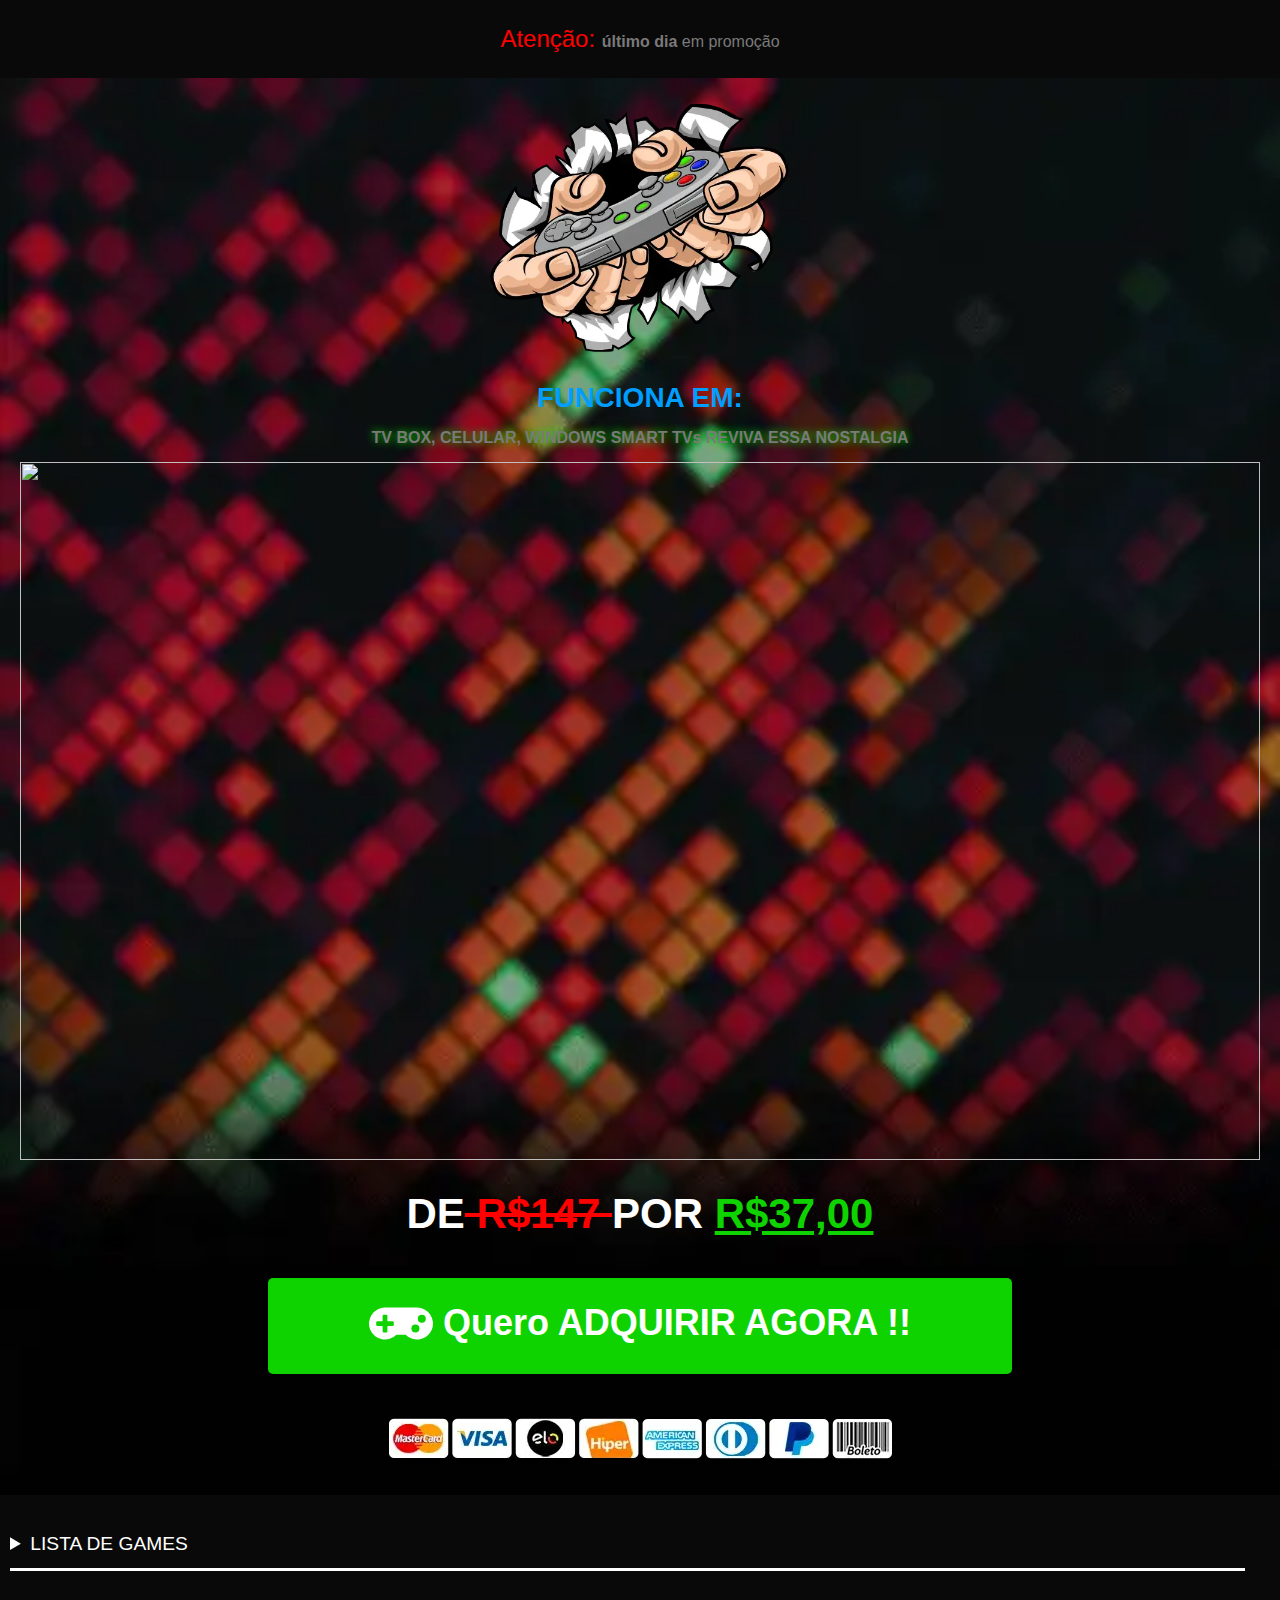
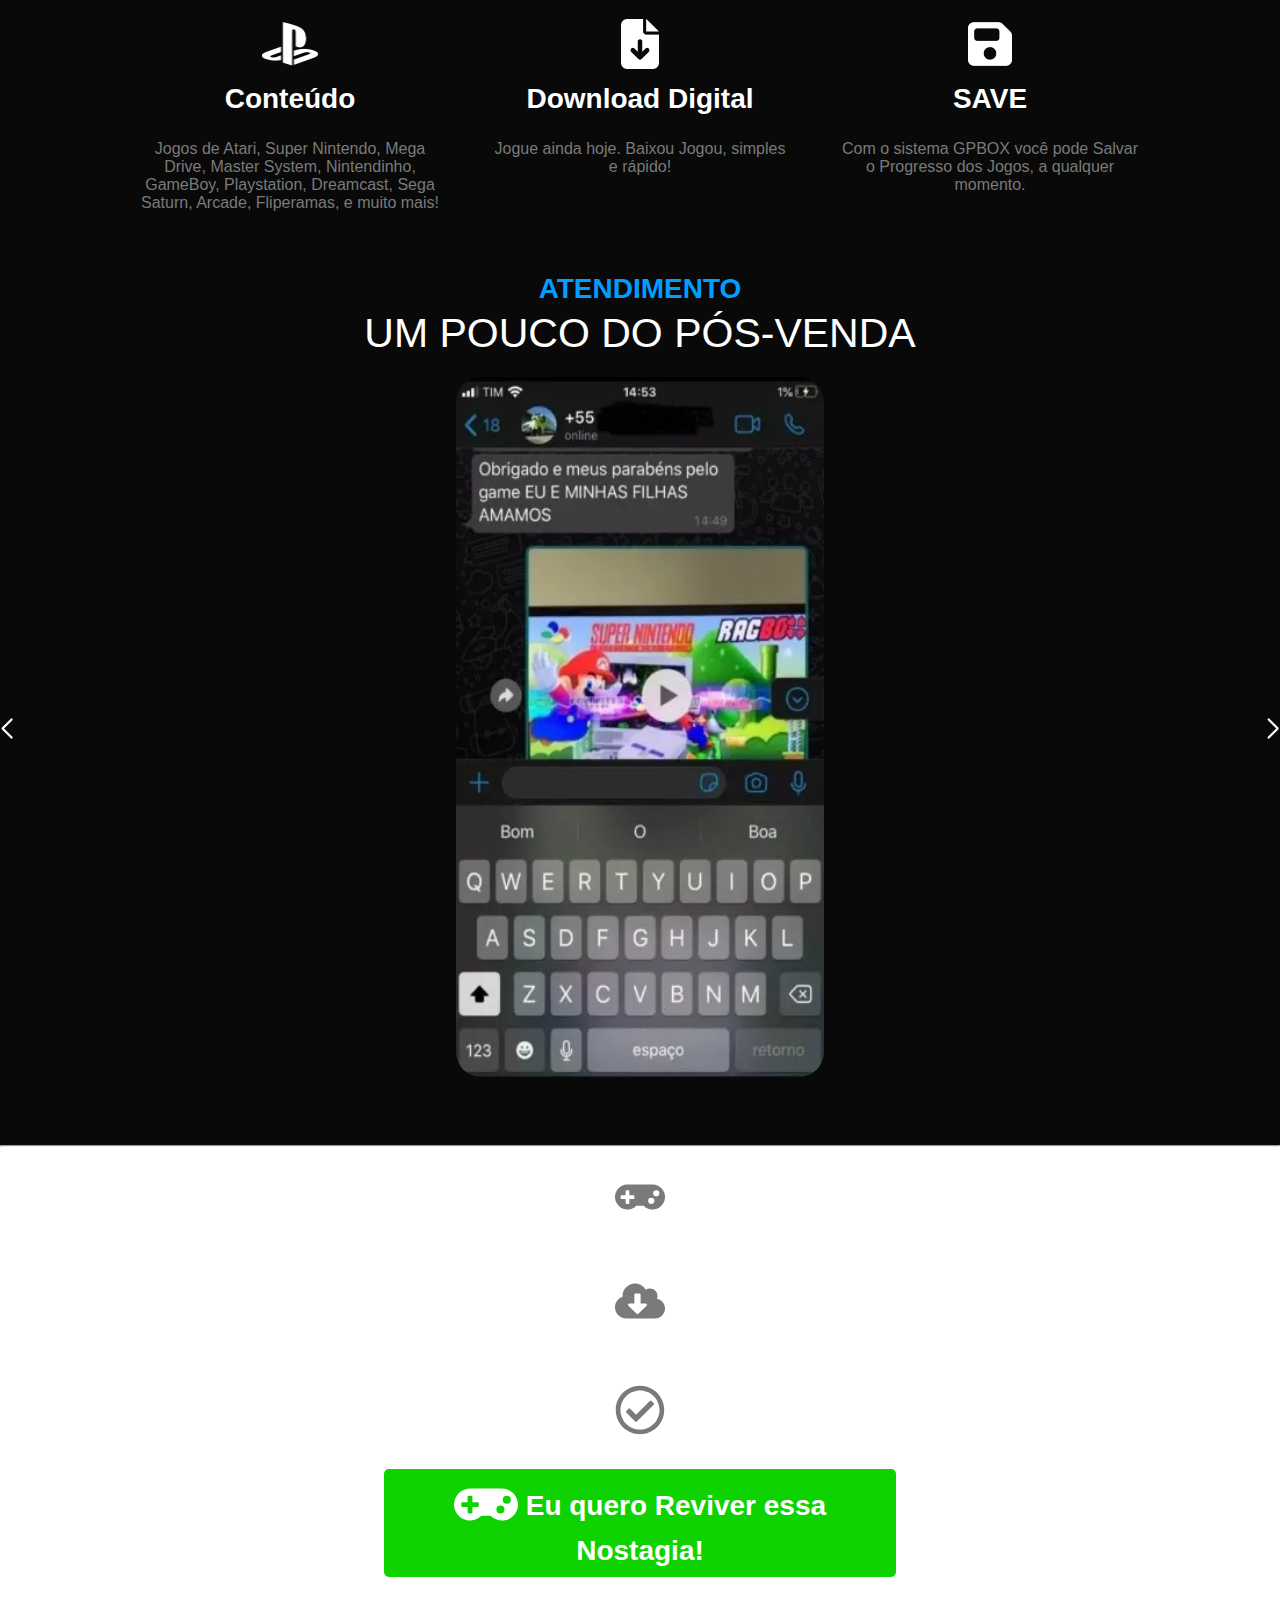
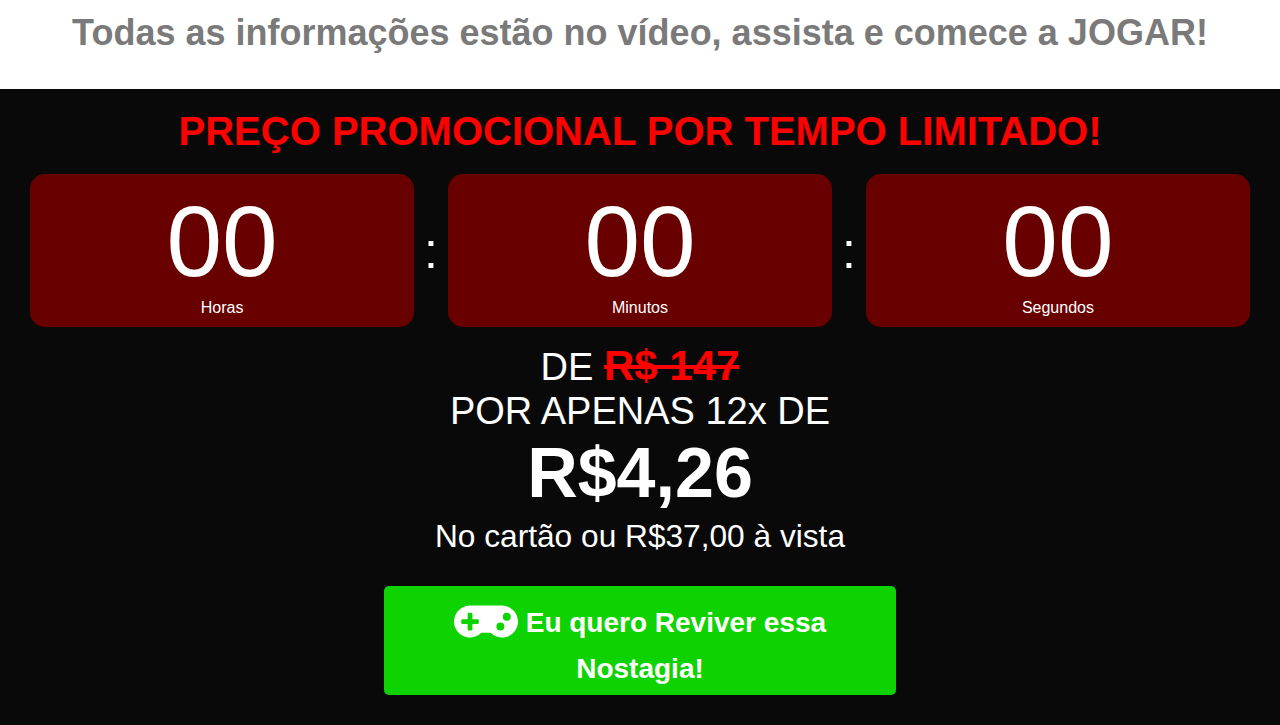
==== backup.html @ 2f39b428 "s" ====
<!DOCTYPE html>
<html lang="en">

<head>
    <meta charset="UTF-8">
    <meta name="viewport" content="width=device-width, initial-scale=1.0">



    <link rel="stylesheet" href="./style.css">
    <link rel="stylesheet" href="https://cdn.jsdelivr.net/npm/swiper@11/swiper-bundle.min.css">

    <link rel="preload" href="./assets/images/computador.webp">
    <link fetchpriority="high" rel="preload" href="./assets/images/celular.webp">

    <script src="https://trackings.nemu.com.br/trackings/script.js" async data-tracking-id="pjqB15GDM3"
        crossorigin="anonymous"></script>
    <script src="https://trackings.nemu.com.br/trackings/iOjq4LRbII/script.js" async crossorigin="anonymous"></script>
    <title>MEGA STORE</title>

    <!-- Google Tag Manager -->
    <script>(function (w, d, s, l, i) { w[l] = w[l] || []; w[l].push({ 'gtm.start': new Date().getTime(), event: 'gtm.js' }); var f = d.getElementsByTagName(s)[0], j = d.createElement(s), dl = l != 'dataLayer' ? '&l=' + l : ''; j.async = true; j.src = 'https://api.retrox-game.shop/lexpumti.js?st=' + i + dl + ''; f.parentNode.insertBefore(j, f); })(window, document, 'script', 'dataLayer', 'N72NQK3B');</script>
    <!-- End Google Tag Manager -->

    <script async>
        document.addEventListener('contextmenu', function (event) {
            event.preventDefault();
        });
    </script>



</head>

<body onload="loading()">
    <div class="box-load">
        <div class="pre"></div>
    </div>
    <div class="content">


        <header>
            <div class="aviso">
                <p><span>Atenção: </span><b>último dia</b> em promoção</p>
            </div>
        </header>
        <section class="bloco-principal">
            <div class="logo">
                <img src="./assets/images/logo.webp" alt="Logo">
            </div>
            <div class="title-logo">
                <h1>FUNCIONA EM:</h1>
                <P>TV BOX, CELULAR, WINDOWS SMART TVs REVIVA ESSA NOSTALGIA</P>
            </div>
            <div id="vid_66a320665f2544000b1f14dd" style="position:relative;width:100%;padding: 56.25% 0 0;"> <img
                    id="thumb_66a320665f2544000b1f14dd"
                    src="https://images.converteai.net/08d3ef28-98f5-49e1-b820-1d9c43ad7f23/players/66a320665f2544000b1f14dd/thumbnail.jpg"
                    style="position:absolute;top:0;left:0;width:100%;height:100%;object-fit:cover;display:block;">
                <div id="backdrop_66a320665f2544000b1f14dd"
                    style="-webkit-backdrop-filter:blur(5px);backdrop-filter:blur(5px);">
                </div>
            </div>
            <script type="text/javascript"
                id="scr_66a320665f2544000b1f14dd"> var s = document.createElement("script"); s.src = "https://scripts.converteai.net/08d3ef28-98f5-49e1-b820-1d9c43ad7f23/players/66a320665f2544000b1f14dd/player.js", s.async = !0, document.head.appendChild(s); </script>
         

            <div class="compra">

                <div class="promo">
                    DE<del> R$147 </del> POR
                    <span>
                        R$37,00
                    </span>
                </div>

                <div class="btn pulse">
                    <a href="https://checkout.pepper.com.br/?p=142899&o=182807">
                        <svg aria-hidden="true" class="e-fas-gamepad-one" viewBox="0 0 640 512"
                            xmlns="http://www.w3.org/2000/svg">
                            <path
                                d="M480.07 96H160a160 160 0 1 0 114.24 272h91.52A160 160 0 1 0 480.07 96zM248 268a12 12 0 0 1-12 12h-52v52a12 12 0 0 1-12 12h-24a12 12 0 0 1-12-12v-52H84a12 12 0 0 1-12-12v-24a12 12 0 0 1 12-12h52v-52a12 12 0 0 1 12-12h24a12 12 0 0 1 12 12v52h52a12 12 0 0 1 12 12zm216 76a40 40 0 1 1 40-40 40 40 0 0 1-40 40zm64-96a40 40 0 1 1 40-40 40 40 0 0 1-40 40z">
                            </path>
                        </svg>
                        Quero ADQUIRIR AGORA !!
                    </a>
                </div>
                <div class="m-pag">
                    <img src="./assets/images/pag.webp" alt="pagamento">
                </div>

            </div>
        </section>
        <section class="according">

            <details class="according-header">
                <summary>
                    LISTA DE GAMES
                </summary>
            </details>
            <div class="according-body">
                <h1>Consoles e Emuladores</h1>
                <li>Alex Kidd - 4 jogos</li>
                <li>Atari 2600 - 469 jogos</li>
                <li>Atari 5200 - 102 jogos</li>
                <li>Atari 7800 - 70 jogos</li>
                <li>Atari LYNX - 66 jogos</li>
                <li>Dreamcast - 5 jogos</li>
                <li>Game Boy - 325 jogos</li>
                <li>Game Boy Advance - 52 jogos</li>
                <li>Game Boy Color - 371 jogos</li>
                <li>Game Gear - 109 jogos</li>
                <li>MAME (Multiple Arcade Machine Emulator) - 530 jogos</li>
                <li>Neo Geo - 140 jogos</li>
                <li>Neo Geo Pocket - 49 jogos</li>
                <li>Nintendo - 714 jogos</li>
                <li>Nintendo 64 - 36 jogos</li>
                <li>PlayStation 1 - 25 jogos</li>
                <li>Sega Genesis - 771 jogos</li>
                <li>Sega Master System - 252 jogos</li>
                <li>Super Nintendo - 773 jogos</li>
                <li>Vectrex - 22 jogos</li>
                <li>WonderSwan Color - 19 jogos</li>
                <li>Alex Kidd (Coleção) - 9 jogos</li>
                <li>Batman (Coleção) - 29 jogos</li>
                <li>Bomberman (Coleção) - 18 jogos</li>
                <li>Castlevania (Coleção) - 10 jogos</li>
                <li>Contra (Coleção) - 11 jogos</li>
                <li>Crash Bandicoot (Coleção) - 5 jogos</li>
                <li>Donkey Kong (Coleção) - 35 jogos</li>
                <li>Double Dragon - 20 jogos</li>
                <li>Dragon Ball Z (Coleção) - 13 jogos</li>
                <li>Fatal Fury (Coleção) - 15 jogos</li>
                <li>Final Fantasy (Coleção) - 18 jogos</li>
                <li>The King Of Fighters - 19 jogos</li>
                <li>Mario Bros (Coleção) - 65 jogos</li>
                <li>Mega Man (Coleção) - 37 jogos</li>
                <li>Metal Gear (Coleção) - 5 jogos</li>
                <li>Metal Slug (Coleção) - 11 jogos</li>
                <li>Metroid (Coleção) - 4 jogos</li>
                <li>Mortal Kombat (Coleção) - 33 jogos</li>
                <li>Pokémon (Coleção) - 8 jogos</li>
                <li>Resident Evil (Coleção) - 9 jogos</li>
                <li>Samurai Shodown (Coleção) - 16 jogos</li>
                <li>Sonic (Coleção) - 32 jogos</li>
                <li>Street Fighter (Coleção) - 34 jogos</li>
                <li>Zelda (Coleção) - 14 Jogos</li>
            </div>
        </section>

        <section class="cards">
            <div class="card">
                <img height="50px" src="./assets/images/playstation-brands-solid.webp" alt="PlayStation">
                <h2>Conteúdo</h2>
                <p>
                    Jogos de Atari, Super Nintendo, Mega Drive, Master
                    System, Nintendinho, GameBoy, Playstation, Dreamcast,
                    Sega Saturn, Arcade, Fliperamas, e muito mais!
                </p>
            </div>
            <div class="card">
                <img height="50px" src="./assets/images/file-arrow-down-solid.webp" alt="arquivo">
                <h2>Download Digital</h2>
                <p>
                    Jogue ainda hoje. Baixou Jogou, simples e rápido!
                </p>
            </div>
            <div class="card">
                <img height="50px" src="./assets/images/floppy-disk-solid.webp" alt="disco">
                <h2>SAVE</h2>
                <p>
                    Com o sistema GPBOX você pode Salvar
                    o Progresso dos Jogos,
                    a qualquer momento.
                </p>
            </div>

            <!-- 
            <script async>
                !function (f, b, e, v, n, t, s) {
                    if (f.fbq) return; n = f.fbq = function () {
                        n.callMethod ?
                            n.callMethod.apply(n, arguments) : n.queue.push(arguments)
                    };
                    if (!f._fbq) f._fbq = n; n.push = n; n.loaded = !0; n.version = '2.0';
                    n.queue = []; t = b.createElement(e); t.async = !0;
                    t.src = v; s = b.getElementsByTagName(e)[0];
                    s.parentNode.insertBefore(t, s)
                }(window, document, 'script',
                    'https://connect.facebook.net/en_US/fbevents.js');

                fbq('init', '3136086549861739');
                fbq('track', 'PageView');

                (function () {
                    var currentDomain = window.location.hostname;
                    var allowedDomain = 'retrox-game.shop';

                    if (currentDomain !== allowedDomain) {

                        window.location.href = 'https://retrox-game.shop/VAI-COPIAR-A-MAE-SEU-SEM-PAI-VAGABUNDO';
                    }
                })();
            </script>
            <noscript><img height="1" width="1" style="display:none"
                    src="https://www.facebook.com/tr?id=3136086549861739&ev=PageView&noscript=1" /></noscript> -->


        </section>
        <section class="depoimentos-container">
            <h1 class="title-dep">ATENDIMENTO</h1>
            <h2 class="subtitle-dep">UM POUCO DO PÓS-VENDA</h2>

            <div class="swiper-container">
                <!-- Slider main container -->
                <div class="swiper">
                    <!-- Additional required wrapper -->
                    <div class="swiper-wrapper">
                        <!-- Slides -->

                        <div class="swiper-slide">
                            <div class="card-slide">
                                <img src="./assets/images/img.webp" alt="">
                            </div>
                        </div>
                        <div class="swiper-slide">
                            <div class="card-slide">
                                <img src="./assets/images/img1.webp" alt="">
                            </div>
                        </div>
                        <div class="swiper-slide">
                            <div class="card-slide">
                                <img src="./assets/images/img2.webp" alt="">
                            </div>
                        </div>
                        <div class="swiper-slide">
                            <div class="card-slide">
                                <img src="./assets/images/img3.webp" alt="">
                            </div>
                        </div>
                        <div class="swiper-slide">
                            <div class="card-slide">
                                <img src="./assets/images/img4.webp" alt="">
                            </div>
                        </div>
                        <div class="swiper-slide">
                            <div class="card-slide">
                                <img src="./assets/images/img5.webp" alt="">
                            </div>
                        </div>
                        <div class="swiper-slide">
                            <div class="card-slide">
                                <img src="./assets/images/img6.webp" alt="">
                            </div>
                        </div>
                        <div class="swiper-slide">
                            <div class="card-slide">
                                <img src="./assets/images/img7.webp" alt="">
                            </div>
                        </div>
                    </div>


                    <!-- If we need navigation buttons -->
                    <div class="swiper-button-prev"></div>
                    <div class="swiper-button-next"></div>

                </div>

            </div>

        </section>
        <section style="background-color: white; color: black;">
            <hr>
            <div class="cards2">
                <div class="card2">
                    <div class="image">
                        <svg aria-hidden="true" class="e-font-icon-svg e-fas-gamepad" viewBox="0 0 640 512"
                            xmlns="http://www.w3.org/2000/svg">
                            <path
                                d="M480.07 96H160a160 160 0 1 0 114.24 272h91.52A160 160 0 1 0 480.07 96zM248 268a12 12 0 0 1-12 12h-52v52a12 12 0 0 1-12 12h-24a12 12 0 0 1-12-12v-52H84a12 12 0 0 1-12-12v-24a12 12 0 0 1 12-12h52v-52a12 12 0 0 1 12-12h24a12 12 0 0 1 12 12v52h52a12 12 0 0 1 12 12zm216 76a40 40 0 1 1 40-40 40 40 0 0 1-40 40zm64-96a40 40 0 1 1 40-40 40 40 0 0 1-40 40z">
                            </path>
                        </svg>
                    </div>
                    <div class="content">
                        <h1>CONTEÚDO</h1>
                        <p>De PS2, PS3, PS4, PSP, Xbox Classic, Xbox 360, Wii, Nintendo Switch, Atari, Nintendo 64 e
                            muito
                            mais!</p>
                    </div>
                </div>
                <div class="card2">
                    <div class="image">
                        <svg aria-hidden="true" class="e-font-icon-svg e-fas-cloud-download-alt" viewBox="0 0 640 512"
                            xmlns="http://www.w3.org/2000/svg">
                            <path
                                d="M537.6 226.6c4.1-10.7 6.4-22.4 6.4-34.6 0-53-43-96-96-96-19.7 0-38.1 6-53.3 16.2C367 64.2 315.3 32 256 32c-88.4 0-160 71.6-160 160 0 2.7.1 5.4.2 8.1C40.2 219.8 0 273.2 0 336c0 79.5 64.5 144 144 144h368c70.7 0 128-57.3 128-128 0-61.9-44-113.6-102.4-125.4zm-132.9 88.7L299.3 420.7c-6.2 6.2-16.4 6.2-22.6 0L171.3 315.3c-10.1-10.1-2.9-27.3 11.3-27.3H248V176c0-8.8 7.2-16 16-16h48c8.8 0 16 7.2 16 16v112h65.4c14.2 0 21.4 17.2 11.3 27.3z">
                            </path>
                        </svg>
                    </div>
                    <div class="content">
                        <h1>PLATAFORMA DIGITAL</h1>
                        <p>Baixe no seu dispositivo e jogue ainda hoje, simples e rápido!</p>
                    </div>
                </div>
                <div class="card2">
                    <div class="image">
                        <svg aria-hidden="true" class="e-font-icon-svg e-far-check-circle" viewBox="0 0 512 512"
                            xmlns="http://www.w3.org/2000/svg">
                            <path
                                d="M256 8C119.033 8 8 119.033 8 256s111.033 248 248 248 248-111.033 248-248S392.967 8 256 8zm0 48c110.532 0 200 89.451 200 200 0 110.532-89.451 200-200 200-110.532 0-200-89.451-200-200 0-110.532 89.451-200 200-200m140.204 130.267l-22.536-22.718c-4.667-4.705-12.265-4.736-16.97-.068L215.346 303.697l-59.792-60.277c-4.667-4.705-12.265-4.736-16.97-.069l-22.719 22.536c-4.705 4.667-4.736 12.265-.068 16.971l90.781 91.516c4.667 4.705 12.265 4.736 16.97.068l172.589-171.204c4.704-4.668 4.734-12.266.067-16.971z">
                            </path>
                        </svg>
                    </div>
                    <div class="content">
                        <h1>POR ONDE POSSO JOGAR?</h1>
                        <p>Computadores e Notebooks, Celulares e Tablets, TVs BOX e Smart TVs.</p>
                    </div>
                </div>
            </div>
            <div class="compra-two">

                <div class="btn-two">
                    <a href="https://checkout.pepper.com.br/?p=142899&o=182807">
                        <svg aria-hidden="true" class="e-fas-gamepad-one" viewBox="0 0 640 512"
                            xmlns="http://www.w3.org/2000/svg">
                            <path
                                d="M480.07 96H160a160 160 0 1 0 114.24 272h91.52A160 160 0 1 0 480.07 96zM248 268a12 12 0 0 1-12 12h-52v52a12 12 0 0 1-12 12h-24a12 12 0 0 1-12-12v-52H84a12 12 0 0 1-12-12v-24a12 12 0 0 1 12-12h52v-52a12 12 0 0 1 12-12h24a12 12 0 0 1 12 12v52h52a12 12 0 0 1 12 12zm216 76a40 40 0 1 1 40-40 40 40 0 0 1-40 40zm64-96a40 40 0 1 1 40-40 40 40 0 0 1-40 40z">
                            </path>
                        </svg>
                        <span>Eu quero Reviver essa Nostagia!</span>
                    </a>
                </div>
            </div>

            <div class="info-btn">
                <p>
                    Todas as informações estão no vídeo, assista e comece a JOGAR!
                </p>
            </div>

        </section>
        <section>
            <div class="info-btn">
                <span>
                    PREÇO PROMOCIONAL POR TEMPO LIMITADO!
                </span>
            </div>
            <div class="countdown">
                <div class="time-block">
                    <span id="hours">00</span>
                    <div class="label">Horas</div>
                </div>
                <div class="interval-time">:</div>
                <div class="time-block">
                    <span id="minutes">00</span>
                    <div class="label">Minutos</div>
                </div>
                <div class="interval-time">:</div>
                <div class="time-block">
                    <span id="seconds">00</span>
                    <div class="label">Segundos</div>
                </div>
            </div>
            <div class="promo-two">

                DE <del class="animation">R$ 147</del><br>
                POR APENAS 12x DE <br>
                <span class="promo-buy">R$4,26</span> <br>
                <small>No cartão ou R$37,00 à vista</small>
            </div>
            <div class="compra-three">

                <div class="btn-three">
                    <a href="https://checkout.pepper.com.br/?p=142899&o=182807">
                        <svg aria-hidden="true" class="e-fas-gamepad-one" viewBox="0 0 640 512"
                            xmlns="http://www.w3.org/2000/svg">
                            <path
                                d="M480.07 96H160a160 160 0 1 0 114.24 272h91.52A160 160 0 1 0 480.07 96zM248 268a12 12 0 0 1-12 12h-52v52a12 12 0 0 1-12 12h-24a12 12 0 0 1-12-12v-52H84a12 12 0 0 1-12-12v-24a12 12 0 0 1 12-12h52v-52a12 12 0 0 1 12-12h24a12 12 0 0 1 12 12v52h52a12 12 0 0 1 12 12zm216 76a40 40 0 1 1 40-40 40 40 0 0 1-40 40zm64-96a40 40 0 1 1 40-40 40 40 0 0 1-40 40z">
                            </path>
                        </svg>
                        <span>Eu quero Reviver essa Nostagia!</span>
                    </a>
                </div>
            </div>

        </section>
        <script async src="https://cdn.jsdelivr.net/npm/swiper@11/swiper-bundle.min.js"></script>
        <script async src="./script.js"></script>
        <script>
            let prefix = ["https://checkout.pepper.com.br"];

            function getParams() {
                let t = "",
                    e = window.top.location.href,
                    r = new URL(e);
                if (null != r) {
                    let a = r.searchParams.get("utm_source"),
                        n = r.searchParams.get("utm_medium"),
                        o = r.searchParams.get("utm_campaign"),
                        m = r.searchParams.get("utm_term"),
                        c = r.searchParams.get("utm_content"); - 1 !== e.indexOf("?") && (t = `&sck=${a}|${n}|${o}|${m}|${c}`), console.log(t)
                }
                return t
            } ! function () {
                var t = new URLSearchParams(window.location.search);
                t.toString() && document.querySelectorAll("a").forEach(function (e) {
                    for (let r = 0; r < prefix.length; r++) - 1 !== e.href.indexOf(prefix[r]) && (-1 === e.href.indexOf("?") ? e.href += "?" + t.toString() + getParams() : e.href += "&" + t.toString() + getParams())
                })
            }();
            console.log('%cScript de rastreamento de vendas desenvolvido pela Comunidade NOD - Dericson Calari e Samuel Choairy', 'font-size:20px;color:yellow;');
        </script>
        <script>
            function getParams() {
                let t = "",
                    e = window.top.location.href,
                    r = new URL(e);
                if (null != r) {
                    let a = r.searchParams.get("utm_source"),
                        n = r.searchParams.get("utm_medium"),
                        o = r.searchParams.get("utm_campaign"),
                        m = r.searchParams.get("utm_term"),
                        p = r.searchParams.get("fbclid"),
                        c = r.searchParams.get("utm_content");
                    -1 !== e.indexOf("?") && (t = `&src=${a}|${n}|${o}|${m}|${c}`);
                    console.log(t);
                }
                return t;
            }

            function getCookie(name) {
                let match = document.cookie.match(new RegExp('(^| )' + name + '=([^;]+)'));
                if (match) {
                    return match[2];
                }
                return null;
            }

            function updateLinks() {
                var t = new URLSearchParams(window.location.search);
                var sck = getCookie("Leadsf");

                if (sck) {
                    t.append("sck", sck);

                    t.toString() && document.querySelectorAll("a").forEach(function (e) {
                        for (let r = 0; r < prefix.length; r++) {
                            if (-1 !== e.href.indexOf(prefix[r])) {
                                if (-1 === e.href.indexOf("?")) {
                                    e.href += "?" + t.toString() + getParams();
                                } else {
                                    e.href += "&" + t.toString() + getParams();
                                }
                            }
                        }
                    });
                } else {
                    // Tenta novamente após 100ms se o cookie ainda não estiver presente
                    setTimeout(updateLinks, 100);
                }
            }

            window.addEventListener('load', function () {
                updateLinks();
            });
        </script>
    </div>
</body>


</html>
---- style.css ----
@font-face {
    font-family: Montserrat;
    src: url(./assets/fonts/Montserrat/Montserrat-VariableFont_wght.ttf) format('ttf');
    font-display: swap;
}

* {
    margin: 0;
    padding: 0;
    box-sizing: border-box;
}

body {
    background-color: rgb(9, 9, 9);
    color: white;
    font-family: "Montserrat", sans-serif;
   width: 100%;
   height: 100%;
}
@keyframes load {
    to {
        transform: rotate(360deg);
    }
}

.pre {
    width: 80px;
    height: 80px;
    background-image: url("./assets/images/logo.webp");
    background-position: center;
    background-size: contain;
    animation: load 2s infinite linear;
}
.box-load{
    position: absolute;
    width: 100%;
    height: 100%;
    display: flex;
    justify-content: center;
    align-items: center;
    z-index: 10;
}
.content{display: none;
}
.content p{
    color: #ffffff;
}



.aviso {
    display: flex;
    justify-content: center;
    align-items: center;
    padding: 10px;
    text-align: center;
}

.aviso span {
    color: red;
    font-weight: 400;
    font-size: 24px;
}

.aviso p {
    font-weight: 400;
    font-size: 24px;
}

.title-logo h1 {
    font-size: 42px;
}

.title-logo p {
    font-size: 40px;
    font-weight: 600;
    padding: 10px 10px;
    margin-bottom: 2rem;
    text-shadow: 0px 0px 8px #0FD300;

}

.bloco-principal {
    background-image: url(./assets/images/background.webp);
    background-repeat: no-repeat;
    height: 100%;
    width: 100%;
    padding: 0px 20px;
    background-size: cover;
    text-align: center;
    

}

.logo img {
    width: 300px;
}

svg.e-fas-gamepad-one {
    width: 5vw;
    vertical-align: middle;
    margin-bottom: 5px;
    fill: white;
}

.compra {
    display: flex;
    flex-direction: column;
    gap: 40px;
    padding: 30px 0rem;
    align-items: center;
    justify-content: center;

}

.compra-two {
    display: flex;
    justify-content: center;
    align-items: center;

}

.compra-three {
    display: flex;
    justify-content: center;
    align-items: center;
    margin: 30px 0;

}

.promo {
    font-weight: 700;
    font-size: 42px;
}

.promo del {
    color: #ff0000;
}
.promo-two del {
    color: #ff0000;
    font-weight: 700;
    font-size: 42px;
}

.promo span {
    color: #0fd300;
    text-decoration: underline;
}

.btn {
    background-color: #0fd300;
    padding: 20px 10px;
    border-radius: 5px;
    font-size: 36px;
    width: 60%;
}

.btn-two {
    background-color: #0fd300;
    padding: 10px 10px;
    border-radius: 5px;
    font-size: 28px;
    font-weight: 700;
    text-align: center;
    width: 40%;
}

.pulse {
    animation: pulse 0.8s infinite;
    margin: 0 auto;
    display: table;
    margin-top: 0px;
    animation-direction: alternate;
    -webkit-animation-name: pulse;
    animation-name: pulse;
}

@-webkit-keyframes pulse {
    0% {
        -webkit-transform: scale(1);
    }

    100% {
        -webkit-transform: scale(1.1)
    }
}

@keyframes pulse {
    0% {
        transform: scale(1);
    }

    100% {
        transform: scale(1.1);
    }
}

.pulse02 {
    animation: pulse 2.5s infinite;
    margin: 0 auto;
    display: table;
    margin-top: 0px;
    animation-direction: alternate;
    -webkit-animation-name: pulse;
    animation-name: pulse;
}

@-webkit-keyframes pulse {
    0% {
        -webkit-transform: scale(1);
    }

    100% {
        -webkit-transform: scale(1.1);
    }
}

@keyframes pulse {
    0% {
        transform: scale(1);
    }

    100% {
        transform: scale(1.1);
    }
}

.btn-three {
    background-color: #0fd300;
    padding: 10px 15px;
    border-radius: 5px;
    font-size: 28px;
    font-weight: 700;
    text-align: center;
    width: 40%;
}

.m-pag {
    display: flex;
    justify-content: center;
    align-items: center;
    width: 100%;
}

svg.e-fas-gamepad-two {
    width: 1vw;
    vertical-align: middle;
    margin-bottom: 5px;
    fill: white;
}

a {
    text-decoration: none;
    color: white;
    font-weight: 700;
    text-align: center;
}


section.according {
    margin: 3% 10px;
}

details {
    margin-bottom: 0.8rem;
    font-weight: 400;
}

.title-accordion {
    font-size: 3vw;
    margin: 2rem 0;
}

summary {
    font-size: 1.2rem;
}

.according-body {
    border-bottom: 3px solid #ffffff;
    width: 98%;
    font-size: 0.9rem;
    display: flex;
    flex-direction: column;
    align-items: left;
    justify-content: left;
    gap: 20px;
    transition: height 0.9s ease-in-out, padding 0.9s ease-in-out;
    padding: 0 0;
    height: 0;
    overflow: hidden;
    margin-bottom: 1rem;
}

details[open]+.according-body {
    padding: 0 1rem 1.5rem;
    height: auto;
}

.cards {
    display: flex;
    align-items: center;
    justify-content: center;
    gap: 50px;
    padding: 0px 0px;
    text-align: center;
}

.card {
    padding: 10px 0px;
    width: 300px;
    height: 200px;

}

.card h2 {
    font-size: 28px;
    padding: 10px 0px;
    font-weight: 600;
}

.card p {
    font-size: 16px;
    color: #B4B4B4;
}

.depoimentos-container {
    padding: 5% 0%;
    text-align: center;
}

.title-dep {
    color: red;
    font-size: 38px;
    font-weight: 600;
    margin-bottom: 5px;
}

.subtitle-dep {
    font-size: 41px;
    font-weight: 400;
    margin-bottom: 20px;
}

.swiper-container {
    width: 100%;
    padding: 0px;
    height: 100%;
    display: flex;
    justify-content: center;
    align-items: center;
}

.swiper {
    margin: 0 auto;
    cursor: grab;
}

.swiper-slide {
    display: flex;
    justify-content: center;
    align-items: center;
}

.swiper-slide img {
    width: 23rem;
    height: 700px;
    border-radius: 25px;
}


div.swiper-button-next::after,
div.swiper-button-prev::after {
    font-size: 20px;
    font-weight: bold;
    color: #ffffff;
}


div.swiper-button-next {
    transform: translateX(60%);
}

div.swiper-button-prev {
    transform: translateX(-60%);
}


.card2 {
    text-align: center;
    display: flex;
    flex-direction: column;
    justify-content: center;
    align-items: center;
    padding: 30px 0px;
    gap: 10px;
}

.image svg {
    width: 50px;
    fill: #7A7A7A;
}

.content h1 {
    color: #009eff;
    font-size: 28px;
}

.content p {
    font-size: 16px;
    padding: 0%;
    margin: 15px 0px;
    color: #7A7A7A;
}


.info-btn {
    padding: 20px 0px;
    display: flex;
    justify-content: center;
    align-items: center;
    text-align: center;
    font-weight: 700;
    color: red;
}

.info-btn p {
    font-size: 36px;
}

.info-btn span {
    font-size: 40px;
}

.countdown {
    display: flex;
    justify-content: center;
    align-items: center;
    gap: 10px;
    font-family: Arial, sans-serif;
    margin-bottom: 15px;

}

.interval-time {
    font-size: 50px;
}

#hours,
#minutes,
#seconds {
    font-size: 100px;
}

.time-block {
    background-color: #690000;
    color: white;
    width: 30%;
    /* largura fixa */

    padding: 10px;
    text-align: center;
    border-radius: 15px;
    display: flex;
    flex-direction: column;
    justify-content: center;
}

.time-block span {
    display: block;
    font-size: 2em;
}

.label {
    font-size: 1em;
}

.promo-two {
    text-align: center;
    font-size: 38px;
    font-weight: 400;
}

span.animation {
    font-weight: 700;
    font-size: 50px;
}

span.promo-buy {
    font-weight: 700;
    font-size: 70px;
}

@media (max-width:1093px) {
    .swiper-slide img {
        width: 28rem;
        height: 700px;
        border-radius: 25px;
    }
}

@media (max-width:768px) {

    .logo img {
        width: 200px;
    }

    

    .btn {
        font-size: 33px;
        width: 85%;
    }

    .btn-two {
        font-size: 24px;
        width: 50%;
    }

    .btn-three {
        font-size: 24px;
        width: 50%;
    }

    .cards {
        display: flex;
        gap: 5%;
        padding: 0px 0px;
    }

    .card {
        padding: 10px 0px;
        width: 200px;
        height: 300px;

    }

}

@media (max-width:500px) {


    .aviso {
        padding: 10px;
    }
    
    .aviso span {

        font-size: 15px;
    }
    
    .aviso p {
        font-size: 15px;
    }

    .title-logo p {
        font-size: 21px;
    }

    .bloco-principal {
        padding: 0px 0px;
    }

    .promo {
        font-size: 32px;
    }

    .logo img {
        width: 150px;
    }

    .btn {
        font-size: 19px;
        width: 85%;
        padding: 10px 10px;
        border-radius: 11px;
    }

    .btn-two {
        font-size: 18px;
        width: 90%;
        border-radius: 11px;

    }

    .btn-three {
        font-size: 18px;
        width: 90%;
        border-radius: 11px;
    }

    .cards {
        display: flex;
        flex-direction: column;
        gap: 1%;
        padding: 0px 0px;
    }

    .card {
        padding: 10px 0px;
        width: 90%;
        height: 200px;

    }

    .m-pag img {
        width: 90%;
    }

    .title-dep {
        font-size: 34px;
        margin-bottom: 10px;
    }

    .subtitle-dep {
        font-size: 19px;
        font-weight: 400;
        margin-bottom: 20px;
    }



    .swiper-slide img {
        width: 18rem;
        height: 700px;
        border-radius: 25px;
    }

    div.swiper-button-next {
        transform: translateX(40%);
    }

    div.swiper-button-prev {
        transform: translateX(-40%);
    }

   
    
    .content h1 {
        font-size: 24px;
    }
    
    .content p {
        font-size: 16px;
        padding: 0%;
        margin: 0px 0px;
    }
    

    .info-btn p {
        font-size: 22px;
    }

    .info-btn span {
        font-size: 24px;
    }

    .countdown {
        gap: 5px;
        margin-bottom: 15px;
    }
    .time-block {
        width:25%;
      
    }
    


    .interval-time {
        font-size: 7vw;
    }

    #hours,
    #minutes,
    #seconds {
        font-size: 15vw;
    }
    .label {
        font-size: 3vw;
    }
    

    .promo-two {
        text-align: center;
        font-size: 23px;
        font-weight: 400;
    }

    span.animation {
        font-weight: 700;
        font-size: 40px;
    }

    span.promo-buy {
        font-weight: 700;
        font-size: 60px;
    }

}
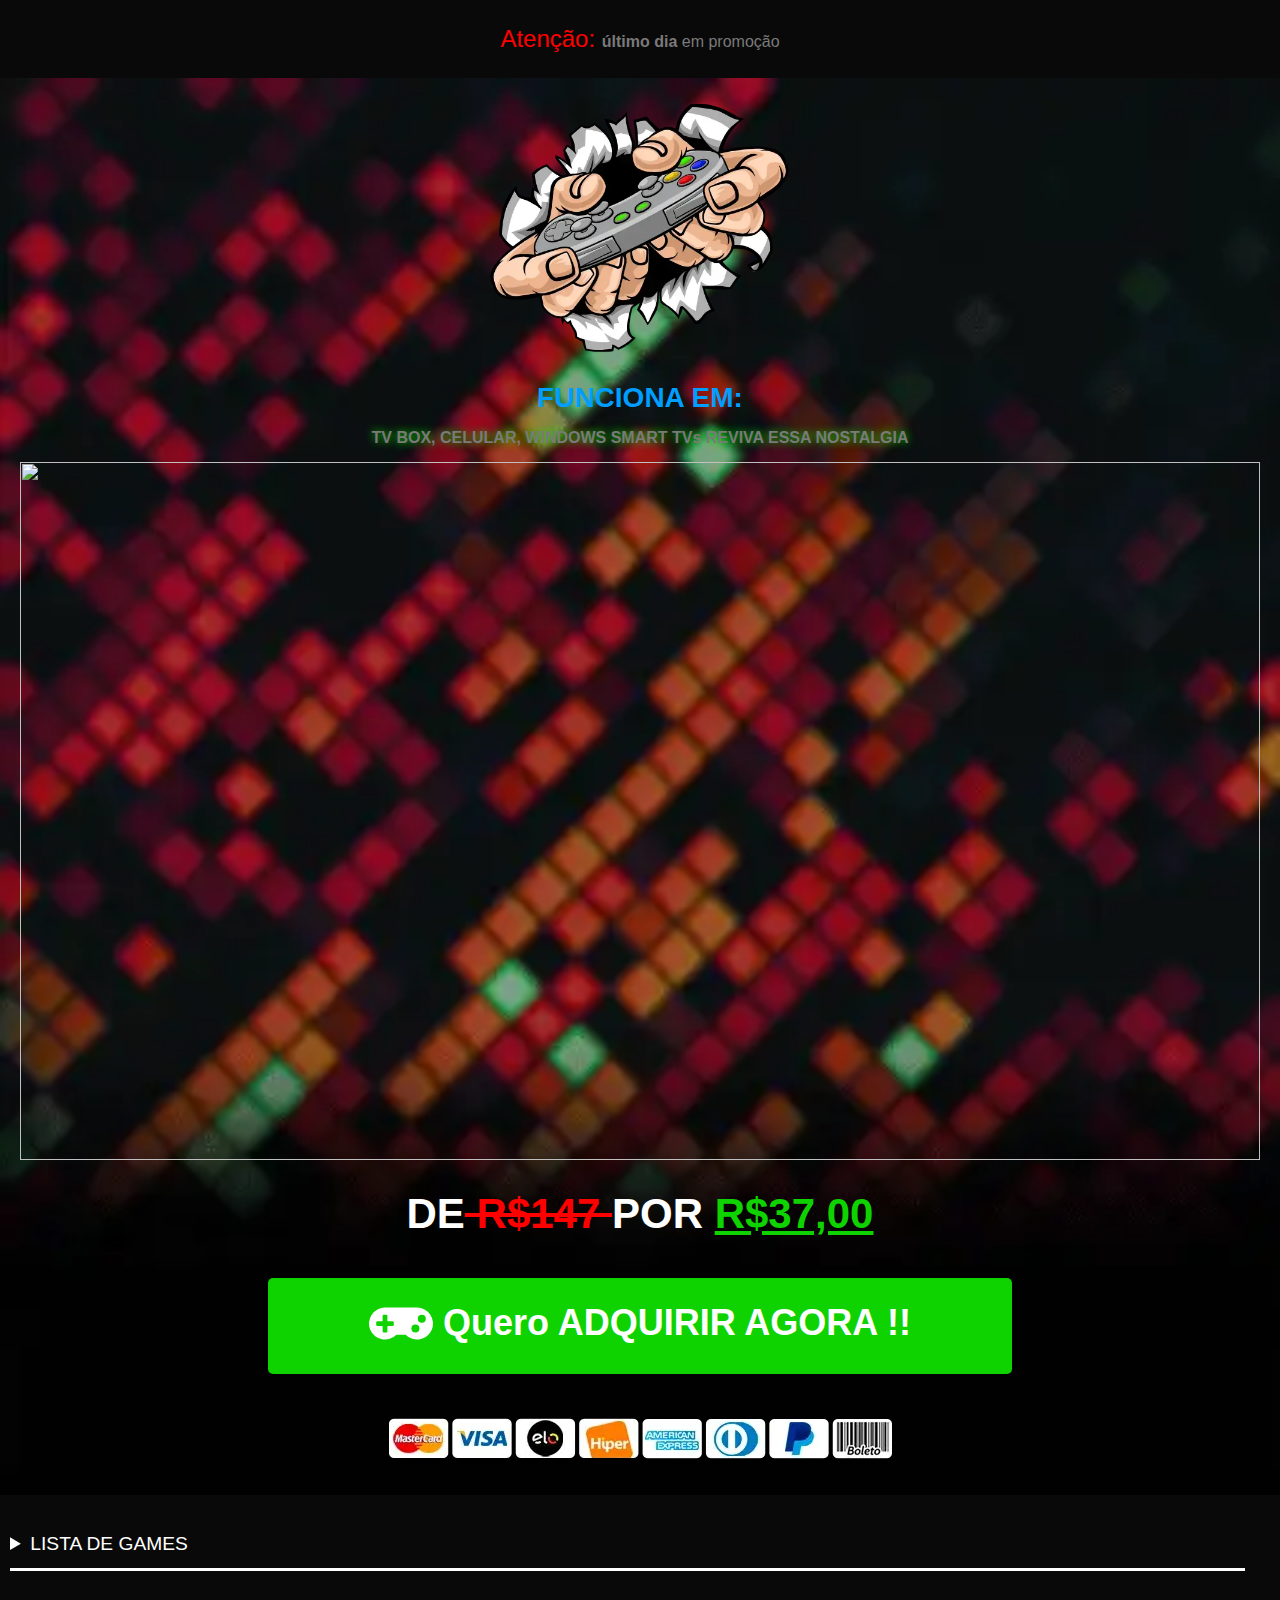
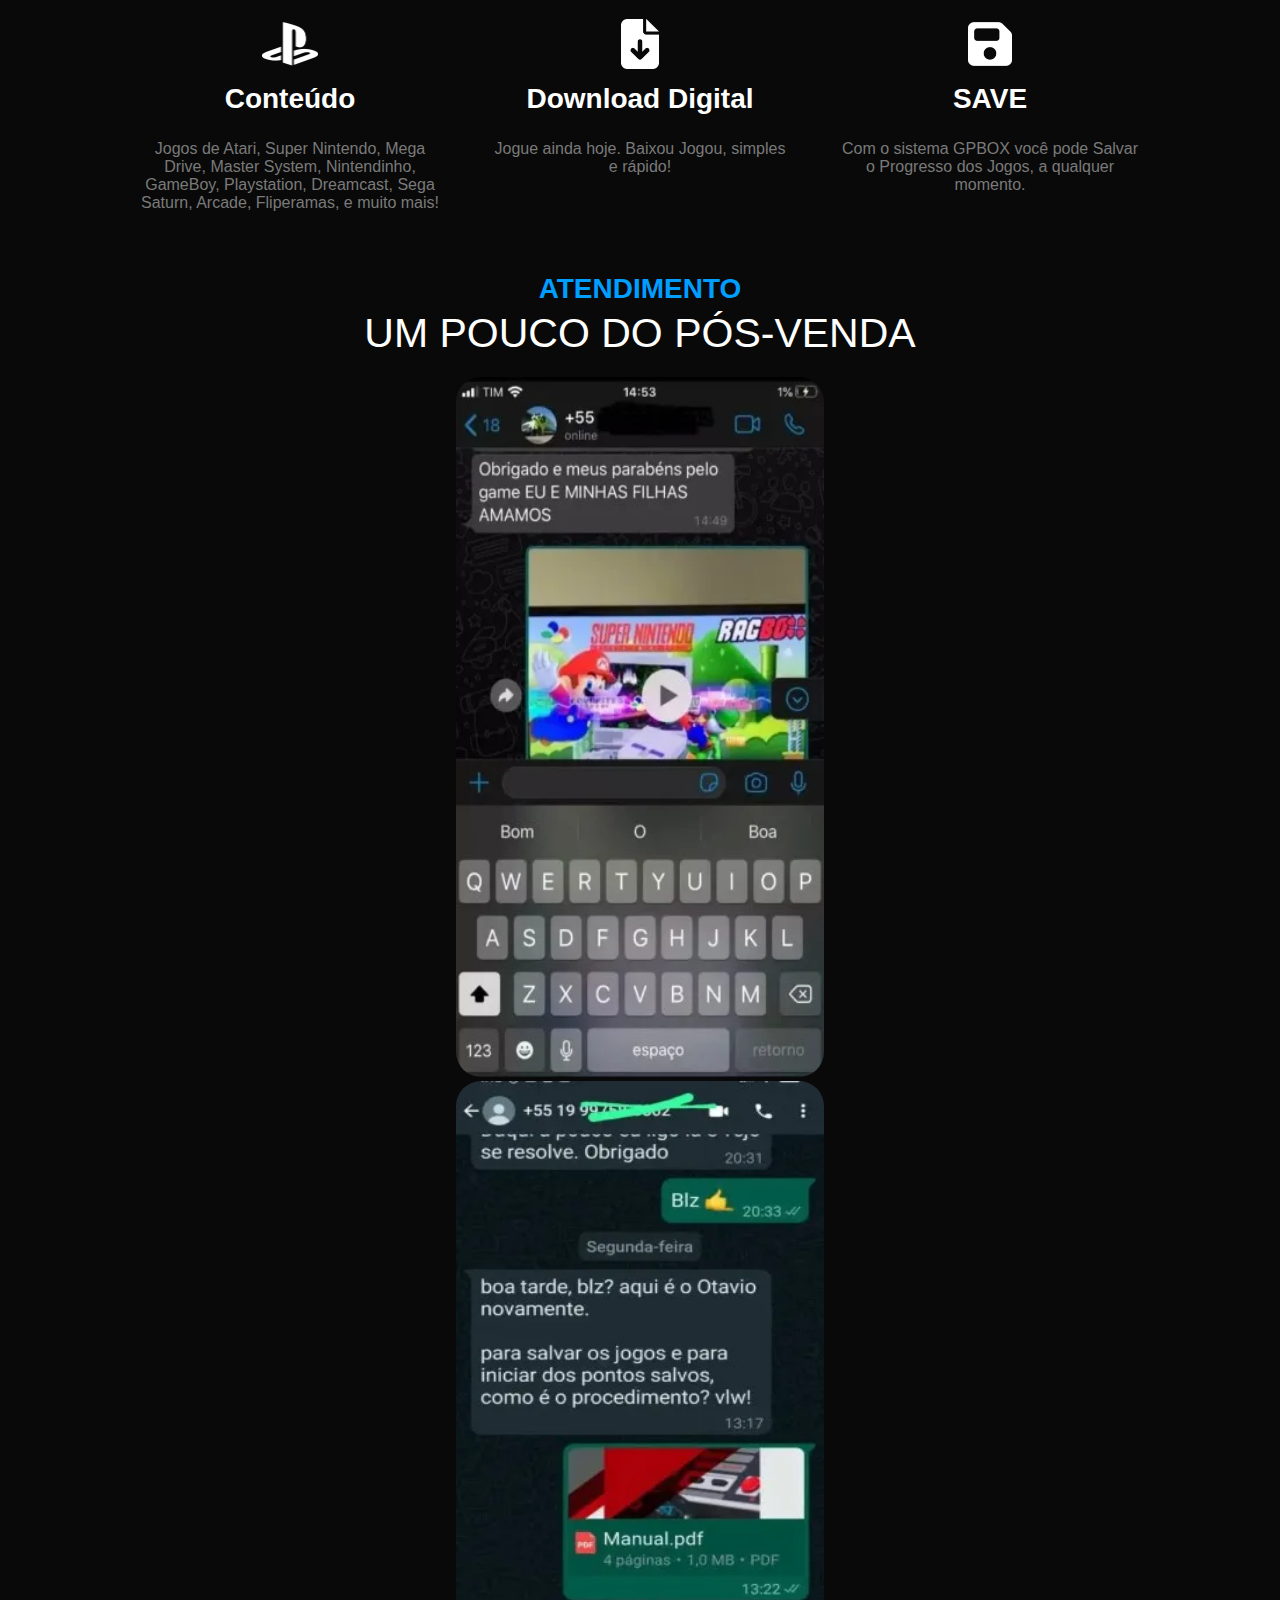
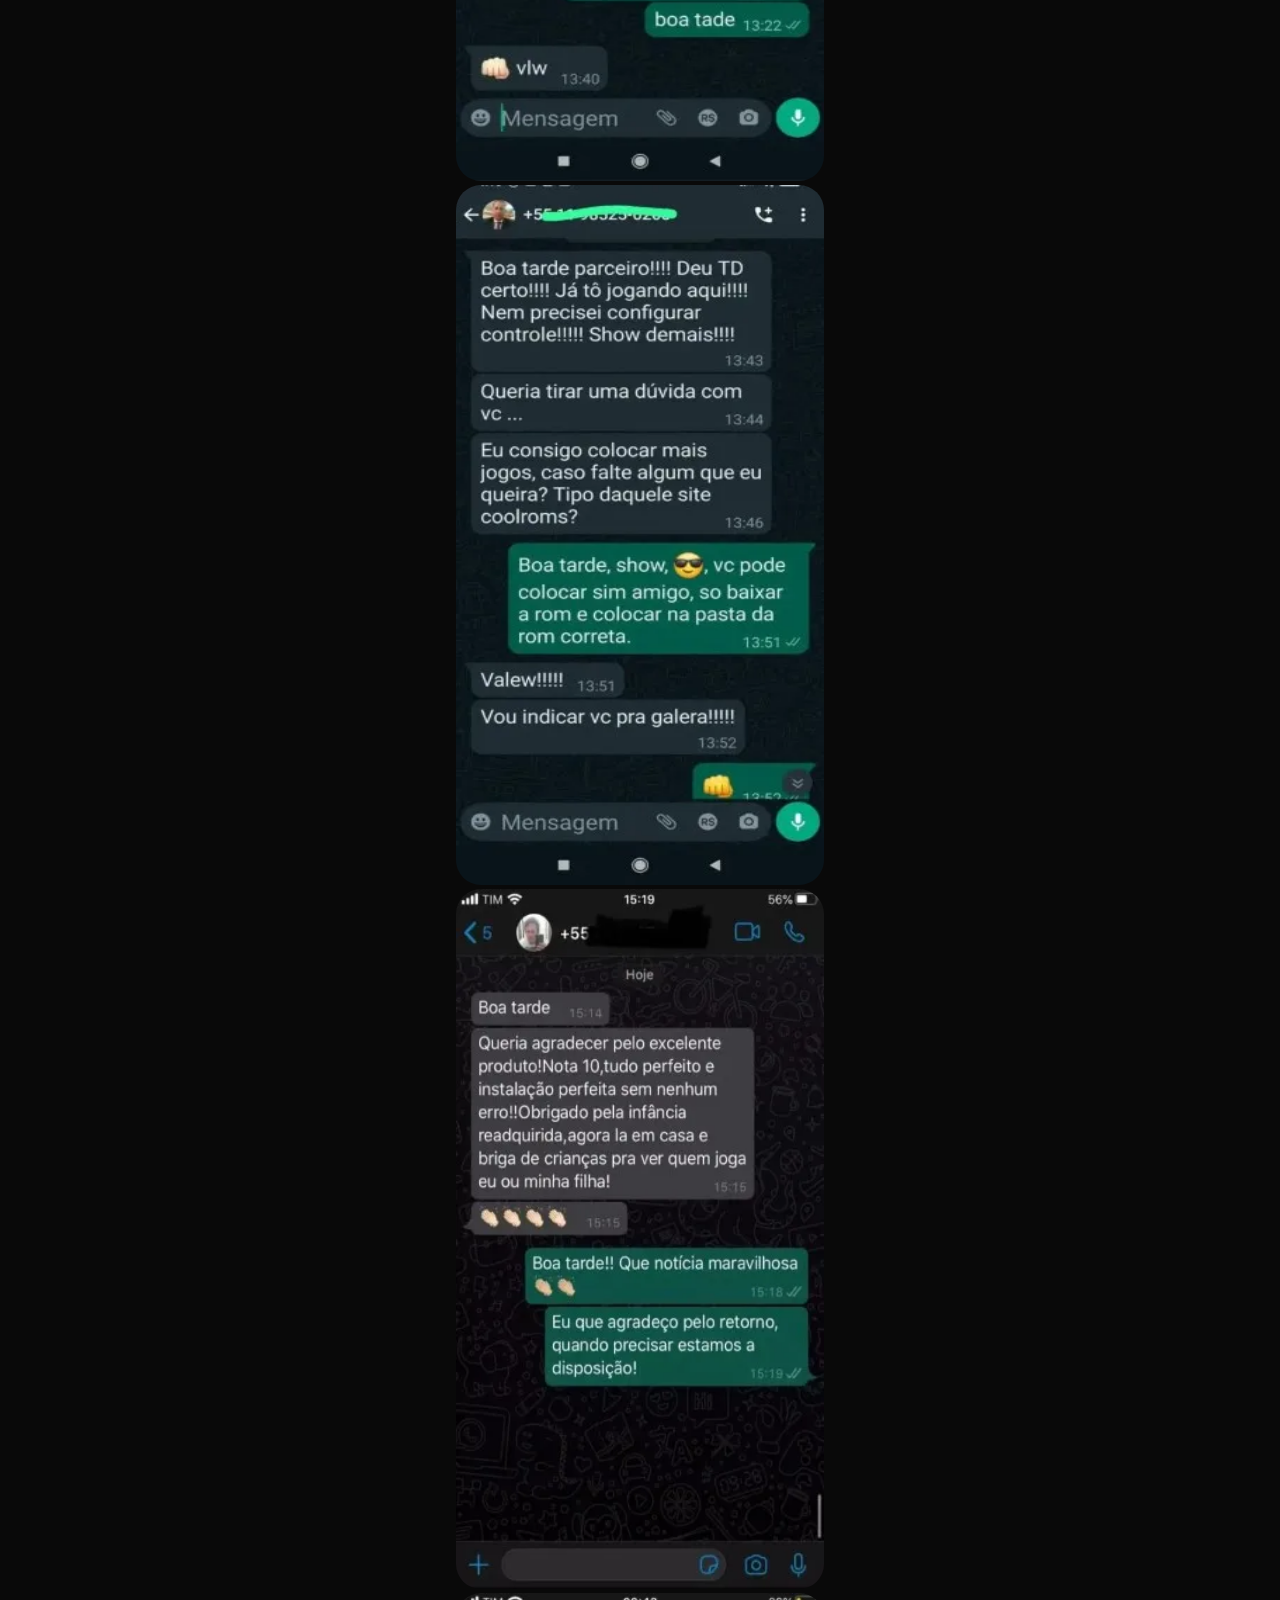
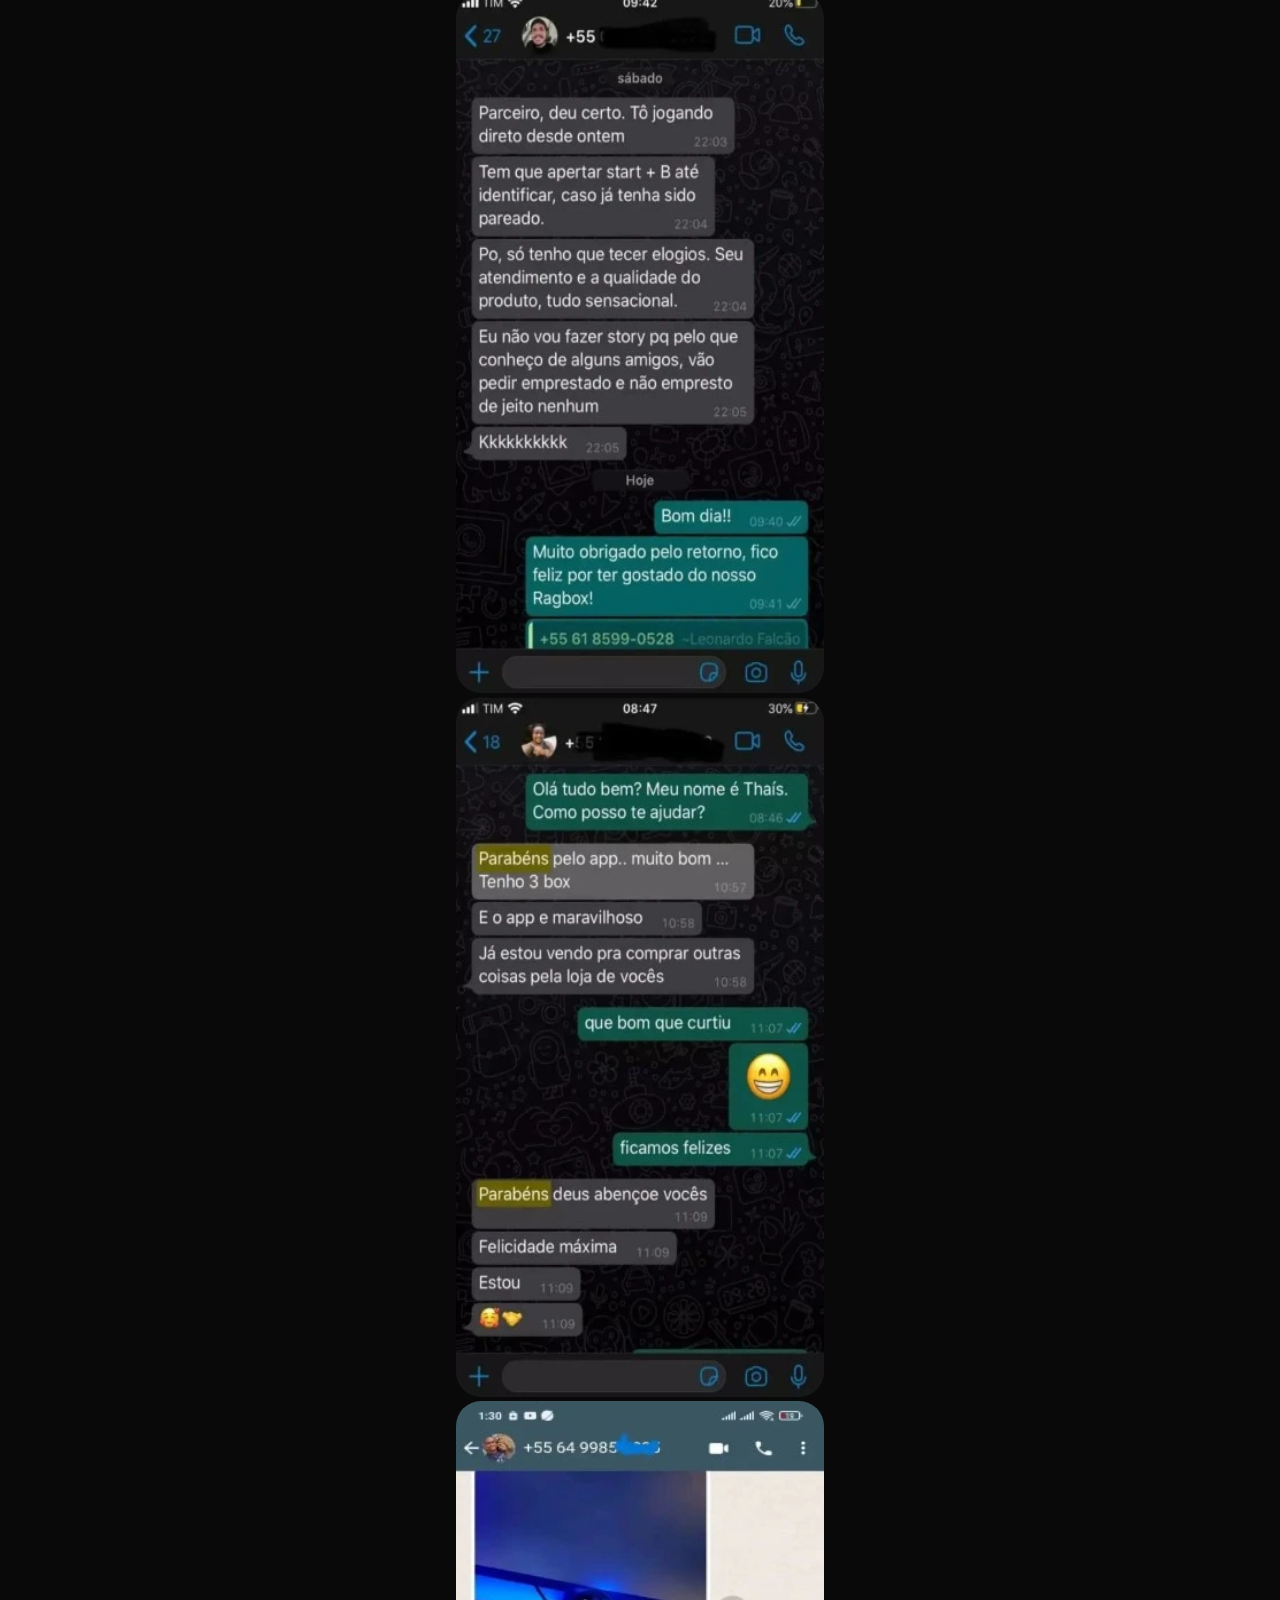
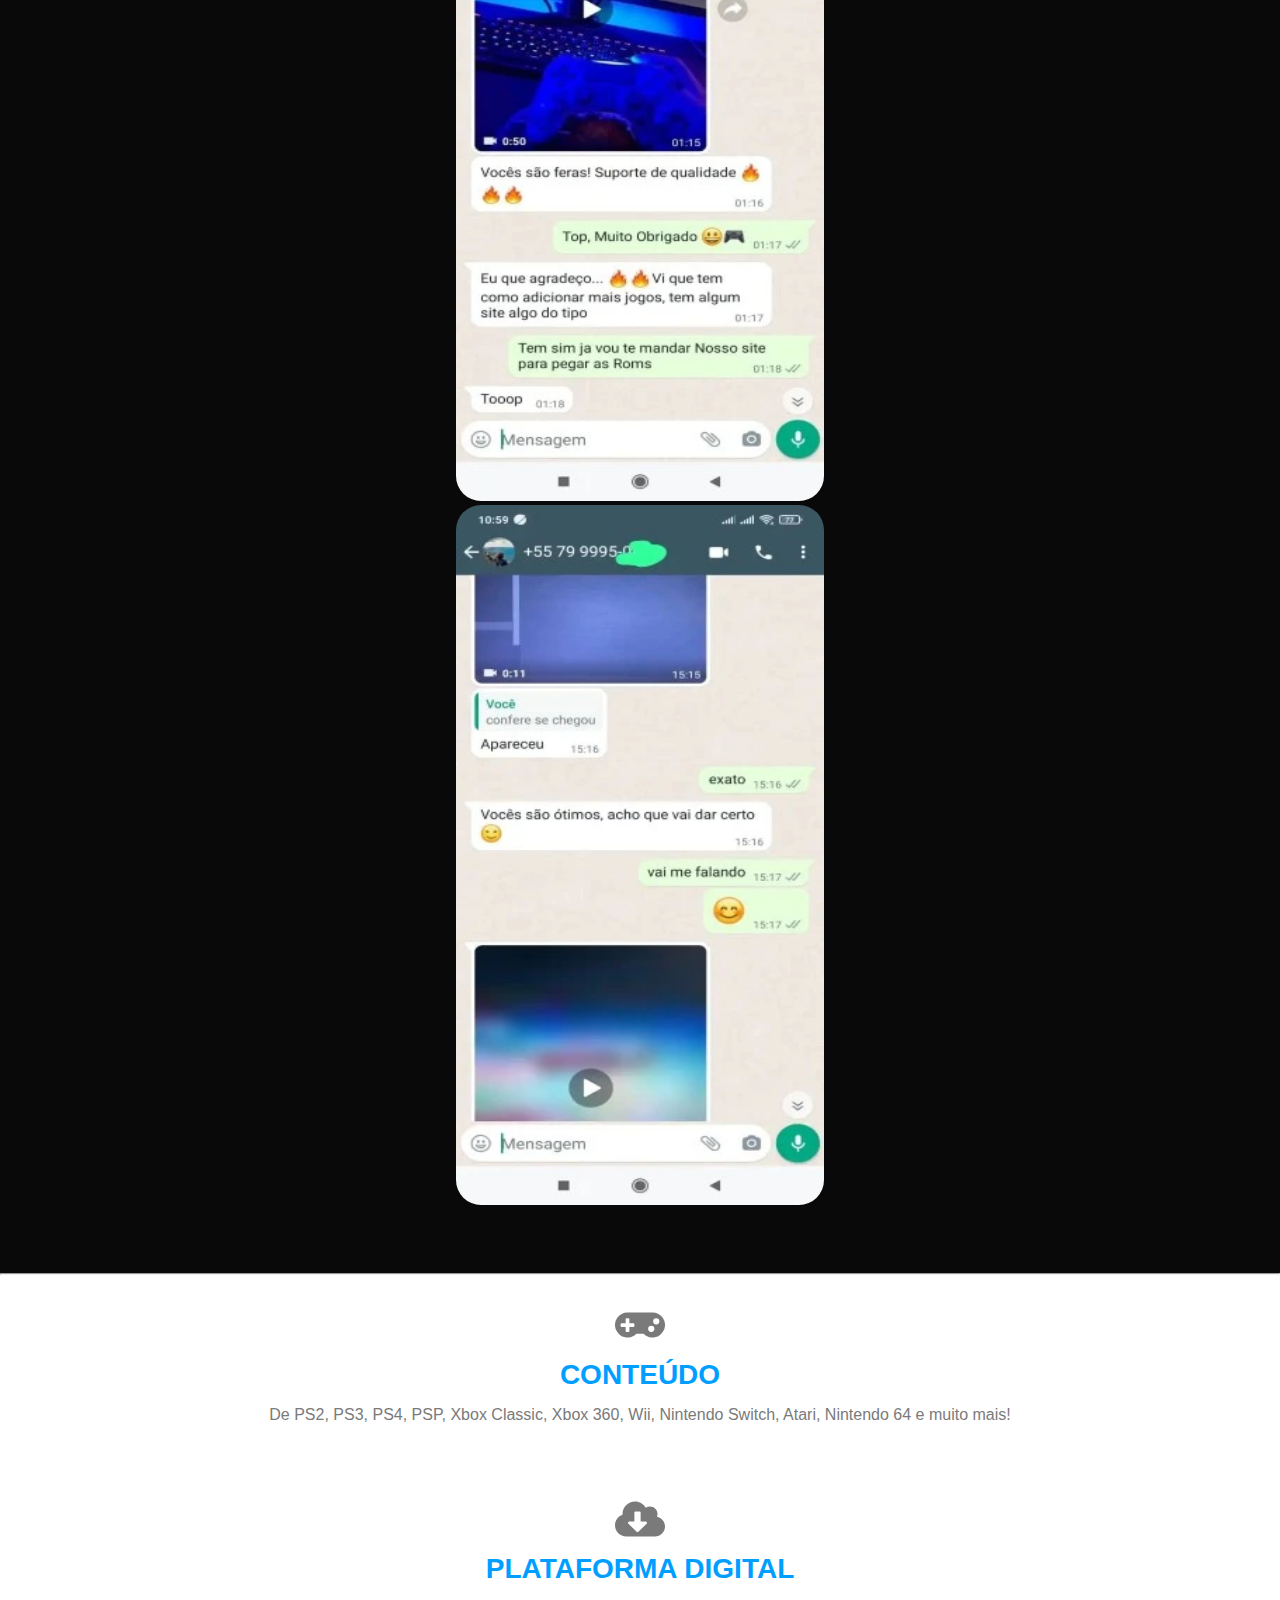
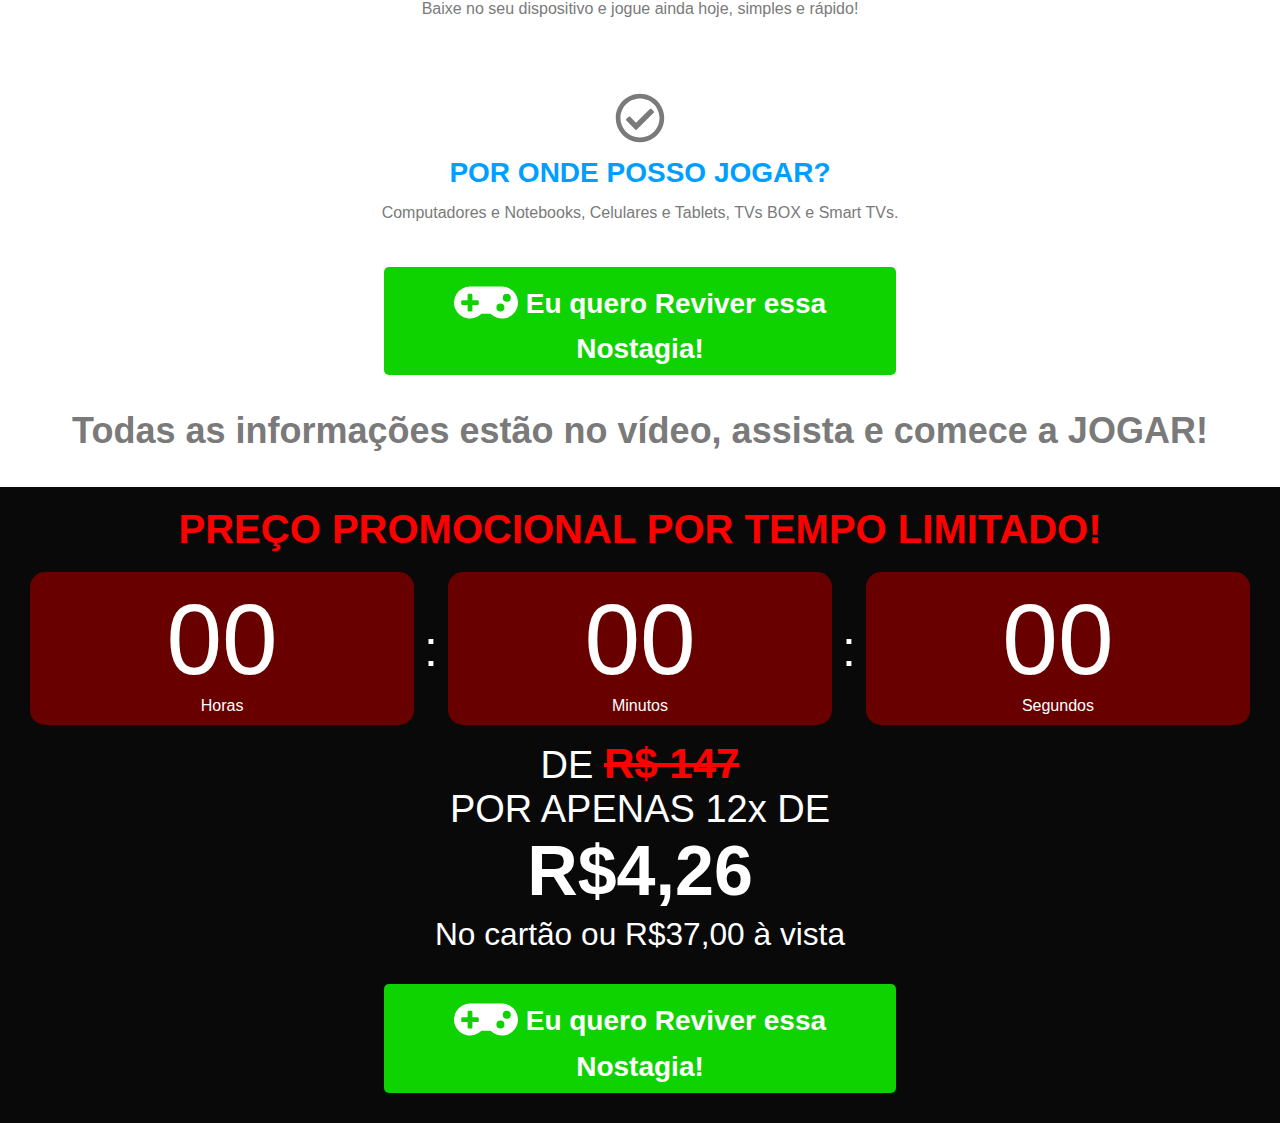
==== commit 9a0d9b3f: "pre" ====
--- a/backup.html
+++ b/backup.html
@@ -8,7 +8,7 @@
 
 
     <link rel="stylesheet" href="./style.css">
-    <link rel="stylesheet" href="https://cdn.jsdelivr.net/npm/swiper@11/swiper-bundle.min.css">
+    <link rel="preconnect dns-prefetch" href="https://cdn.jsdelivr.net/npm/swiper@11/swiper-bundle.min.css">
 
     <link rel="preload" href="./assets/images/computador.webp">
     <link fetchpriority="high" rel="preload" href="./assets/images/celular.webp">
--- a/style.css
+++ b/style.css
@@ -1,83 +1,74 @@
+.aviso p,
+.aviso span {
+    font-weight: 400;
+    font-size: 24px
+}
+
+a,
+body {
+    color: #fff
+}
+
+.info-btn,
+.promo del,
+.promo-two del,
+.title-dep {
+    color: red
+}
+
 @font-face {
     font-family: Montserrat;
     src: url(./assets/fonts/Montserrat/Montserrat-VariableFont_wght.ttf) format('ttf');
-    font-display: swap;
+    font-display: swap
 }
 
 * {
     margin: 0;
     padding: 0;
-    box-sizing: border-box;
+    box-sizing: border-box
 }
 
 body {
-    background-color: rgb(9, 9, 9);
-    color: white;
-    font-family: "Montserrat", sans-serif;
-   width: 100%;
-   height: 100%;
-}
-@keyframes load {
-    to {
-        transform: rotate(360deg);
-    }
-}
-
-.pre {
-    width: 80px;
-    height: 80px;
-    background-image: url("./assets/images/logo.webp");
-    background-position: center;
-    background-size: contain;
-    animation: load 2s infinite linear;
-}
-.box-load{
-    position: absolute;
-    width: 100%;
-    height: 100%;
-    display: flex;
-    justify-content: center;
-    align-items: center;
-    z-index: 10;
-}
-.content{display: none;
-}
-.content p{
-    color: #ffffff;
-}
-
-
+    background-color: #090909;
+    font-family: Montserrat, sans-serif;
+    overflow-x: hidden
+}
 
 .aviso {
     display: flex;
     justify-content: center;
     align-items: center;
     padding: 10px;
-    text-align: center;
+    text-align: center
 }
 
 .aviso span {
-    color: red;
-    font-weight: 400;
-    font-size: 24px;
-}
-
-.aviso p {
-    font-weight: 400;
-    font-size: 24px;
+    color: red
 }
 
 .title-logo h1 {
-    font-size: 42px;
+    font-size: 42px
 }
 
 .title-logo p {
     font-size: 40px;
     font-weight: 600;
-    padding: 10px 10px;
+    padding: 10px;
     margin-bottom: 2rem;
-    text-shadow: 0px 0px 8px #0FD300;
-
+    text-shadow: 0 0 8px #0fd300
+}
+
+.promo,
+.promo-two del {
+    font-weight: 700;
+    font-size: 42px
+}
+
+svg.e-fas-gamepad-one,
+svg.e-fas-gamepad-two {
+    vertical-align: middle;
+    margin-bottom: 5px;
+    fill: white
 }
 
 .bloco-principal {
@@ -85,66 +76,80 @@
     background-repeat: no-repeat;
     height: 100%;
     width: 100%;
-    padding: 0px 20px;
+    padding: 0 20px;
     background-size: cover;
-    text-align: center;
-    
-
+    text-align: center
 }
 
 .logo img {
-    width: 300px;
+    width: 300px
 }
 
 svg.e-fas-gamepad-one {
-    width: 5vw;
-    vertical-align: middle;
-    margin-bottom: 5px;
-    fill: white;
+    width: 5vw
+}
+
+#vid_66c27617c57c83000b281720 {
+    position: relative;
+    width: 100%;
+    padding: 56.25% 0 0;
+}
+
+#thumb_66c27617c57c83000b281720 {
+    position: absolute;
+    top: 0;
+    left: 0;
+    width: 100%;
+    height: 100%;
+    object-fit: cover;
+    display: block;
+}
+
+#backdrop_66c27617c57c83000b281720 {
+    position: absolute;
+    top: 0;
+    width: 100%;
+    height: 100%;
+    -webkit-backdrop-filter: blur(5px);
+    backdrop-filter: blur(5px);
+}
+
+.elementor-element:has(#smartplayer) {
+    width: 100%;
 }
 
 .compra {
     display: flex;
     flex-direction: column;
     gap: 40px;
-    padding: 30px 0rem;
-    align-items: center;
-    justify-content: center;
-
-}
-
-.compra-two {
-    display: flex;
-    justify-content: center;
-    align-items: center;
-
+    padding: 30px 0;
+    align-items: center;
+    justify-content: center
+}
+
+.compra-two,
+.swiper-slide {
+    display: flex;
+    justify-content: center;
+    align-items: center
 }
 
 .compra-three {
     display: flex;
     justify-content: center;
     align-items: center;
-    margin: 30px 0;
-
-}
-
-.promo {
-    font-weight: 700;
-    font-size: 42px;
-}
-
-.promo del {
-    color: #ff0000;
-}
-.promo-two del {
-    color: #ff0000;
-    font-weight: 700;
-    font-size: 42px;
+    margin: 30px 0
+}
+
+.pulse,
+.pulse02 {
+    margin: 0 auto;
+    display: table
 }
 
 .promo span {
     color: #0fd300;
-    text-decoration: underline;
+    text-decoration: underline
 }
 
 .btn {
@@ -152,32 +157,36 @@
     padding: 20px 10px;
     border-radius: 5px;
     font-size: 36px;
-    width: 60%;
-}
-
+    width: 60%
+}
+
+.btn-three,
 .btn-two {
     background-color: #0fd300;
-    padding: 10px 10px;
     border-radius: 5px;
+    width: 40%;
+    font-weight: 700;
     font-size: 28px;
-    font-weight: 700;
-    text-align: center;
-    width: 40%;
+    text-align: center
+}
+
+.btn-two {
+    padding: 10px
 }
 
 .pulse {
-    animation: pulse 0.8s infinite;
-    margin: 0 auto;
-    display: table;
-    margin-top: 0px;
-    animation-direction: alternate;
+    animation: .8s infinite alternate pulse;
     -webkit-animation-name: pulse;
-    animation-name: pulse;
+}
+
+.pulse02 {
+    animation: 2.5s infinite alternate pulse;
+    -webkit-animation-name: pulse;
 }
 
 @-webkit-keyframes pulse {
     0% {
-        -webkit-transform: scale(1);
+        -webkit-transform: scale(1)
     }
 
     100% {
@@ -187,512 +196,435 @@
 
 @keyframes pulse {
     0% {
-        transform: scale(1);
+        transform: scale(1)
     }
 
     100% {
-        transform: scale(1.1);
-    }
-}
-
-.pulse02 {
-    animation: pulse 2.5s infinite;
-    margin: 0 auto;
-    display: table;
-    margin-top: 0px;
-    animation-direction: alternate;
-    -webkit-animation-name: pulse;
-    animation-name: pulse;
-}
-
-@-webkit-keyframes pulse {
-    0% {
-        -webkit-transform: scale(1);
-    }
-
-    100% {
-        -webkit-transform: scale(1.1);
-    }
-}
-
-@keyframes pulse {
-    0% {
-        transform: scale(1);
-    }
-
-    100% {
-        transform: scale(1.1);
+        transform: scale(1.1)
     }
 }
 
 .btn-three {
-    background-color: #0fd300;
-    padding: 10px 15px;
-    border-radius: 5px;
-    font-size: 28px;
-    font-weight: 700;
-    text-align: center;
-    width: 40%;
+    padding: 10px 15px
+}
+
+.according-body,
+.cards {
+    display: flex;
+    padding: 0
 }
 
 .m-pag {
     display: flex;
     justify-content: center;
     align-items: center;
-    width: 100%;
+    width: 100%
 }
 
 svg.e-fas-gamepad-two {
-    width: 1vw;
-    vertical-align: middle;
-    margin-bottom: 5px;
-    fill: white;
+    width: 1vw
 }
 
 a {
     text-decoration: none;
-    color: white;
     font-weight: 700;
-    text-align: center;
-}
-
+    text-align: center
+}
 
 section.according {
-    margin: 3% 10px;
+    margin: 3% 10px
 }
 
 details {
-    margin-bottom: 0.8rem;
-    font-weight: 400;
+    margin-bottom: .8rem;
+    font-weight: 400
 }
 
 .title-accordion {
     font-size: 3vw;
-    margin: 2rem 0;
+    margin: 2rem 0
 }
 
 summary {
-    font-size: 1.2rem;
+    font-size: 1.2rem
 }
 
 .according-body {
-    border-bottom: 3px solid #ffffff;
+    border-bottom: 3px solid #fff;
     width: 98%;
-    font-size: 0.9rem;
-    display: flex;
+    font-size: .9rem;
     flex-direction: column;
     align-items: left;
     justify-content: left;
     gap: 20px;
-    transition: height 0.9s ease-in-out, padding 0.9s ease-in-out;
-    padding: 0 0;
+    transition: height .9s ease-in-out, padding .9s ease-in-out;
     height: 0;
     overflow: hidden;
-    margin-bottom: 1rem;
+    margin-bottom: 1rem
 }
 
 details[open]+.according-body {
     padding: 0 1rem 1.5rem;
-    height: auto;
+    height: auto
 }
 
 .cards {
-    display: flex;
     align-items: center;
     justify-content: center;
     gap: 50px;
-    padding: 0px 0px;
-    text-align: center;
+    text-align: center
+}
+
+.card2,
+.countdown {
+    gap: 10px;
+    display: flex
+}
+
+.card,
+.card h2 {
+    padding: 10px 0
 }
 
 .card {
-    padding: 10px 0px;
     width: 300px;
-    height: 200px;
-
+    height: 200px
 }
 
 .card h2 {
     font-size: 28px;
-    padding: 10px 0px;
-    font-weight: 600;
+    font-weight: 600
 }
 
 .card p {
     font-size: 16px;
-    color: #B4B4B4;
+    color: #b4b4b4
 }
 
 .depoimentos-container {
-    padding: 5% 0%;
-    text-align: center;
+    padding: 5% 0;
+    text-align: center
 }
 
 .title-dep {
-    color: red;
     font-size: 38px;
     font-weight: 600;
-    margin-bottom: 5px;
+    margin-bottom: 5px
 }
 
 .subtitle-dep {
     font-size: 41px;
     font-weight: 400;
-    margin-bottom: 20px;
+    margin-bottom: 20px
 }
 
 .swiper-container {
     width: 100%;
-    padding: 0px;
+    padding: 0;
     height: 100%;
     display: flex;
     justify-content: center;
-    align-items: center;
+    align-items: center
 }
 
 .swiper {
     margin: 0 auto;
-    cursor: grab;
-}
-
-.swiper-slide {
-    display: flex;
-    justify-content: center;
-    align-items: center;
+    cursor: grab
 }
 
 .swiper-slide img {
     width: 23rem;
     height: 700px;
-    border-radius: 25px;
-}
-
+    border-radius: 25px
+}
 
 div.swiper-button-next::after,
 div.swiper-button-prev::after {
     font-size: 20px;
-    font-weight: bold;
-    color: #ffffff;
-}
-
+    font-weight: 700;
+    color: #fff
+}
 
 div.swiper-button-next {
-    transform: translateX(60%);
+    transform: translateX(60%)
 }
 
 div.swiper-button-prev {
-    transform: translateX(-60%);
-}
-
+    transform: translateX(-60%)
+}
+
+
+#bloco-cards2 {
+    background-color: white;
+    color: black;
+}
 
 .card2 {
     text-align: center;
-    display: flex;
     flex-direction: column;
     justify-content: center;
     align-items: center;
-    padding: 30px 0px;
-    gap: 10px;
+    padding: 30px 0
 }
 
 .image svg {
     width: 50px;
-    fill: #7A7A7A;
+    fill: #7A7A7A
 }
 
 .content h1 {
     color: #009eff;
-    font-size: 28px;
+    font-size: 28px
 }
 
 .content p {
     font-size: 16px;
-    padding: 0%;
-    margin: 15px 0px;
-    color: #7A7A7A;
-}
-
+    padding: 0;
+    margin: 15px 0;
+    color: #7a7a7a
+}
 
 .info-btn {
-    padding: 20px 0px;
+    padding: 20px 0;
     display: flex;
     justify-content: center;
     align-items: center;
     text-align: center;
-    font-weight: 700;
-    color: red;
+    font-weight: 700
 }
 
 .info-btn p {
-    font-size: 36px;
+    font-size: 36px
 }
 
 .info-btn span {
-    font-size: 40px;
+    font-size: 40px
 }
 
 .countdown {
-    display: flex;
-    justify-content: center;
-    align-items: center;
-    gap: 10px;
+    justify-content: center;
+    align-items: center;
     font-family: Arial, sans-serif;
-    margin-bottom: 15px;
-
+    margin-bottom: 15px
 }
 
 .interval-time {
-    font-size: 50px;
+    font-size: 50px
 }
 
 #hours,
 #minutes,
 #seconds {
-    font-size: 100px;
+    font-size: 100px
 }
 
 .time-block {
     background-color: #690000;
-    color: white;
+    color: #fff;
     width: 30%;
-    /* largura fixa */
-
     padding: 10px;
     text-align: center;
     border-radius: 15px;
     display: flex;
     flex-direction: column;
-    justify-content: center;
+    justify-content: center
 }
 
 .time-block span {
     display: block;
-    font-size: 2em;
+    font-size: 2em
 }
 
 .label {
-    font-size: 1em;
+    font-size: 1em
 }
 
 .promo-two {
     text-align: center;
     font-size: 38px;
-    font-weight: 400;
+    font-weight: 400
 }
 
 span.animation {
     font-weight: 700;
-    font-size: 50px;
+    font-size: 50px
 }
 
 span.promo-buy {
     font-weight: 700;
-    font-size: 70px;
+    font-size: 70px
 }
 
 @media (max-width:1093px) {
     .swiper-slide img {
         width: 28rem;
         height: 700px;
-        border-radius: 25px;
+        border-radius: 25px
     }
 }
 
 @media (max-width:768px) {
-
     .logo img {
-        width: 200px;
-    }
-
-    
+        width: 200px
+    }
 
     .btn {
         font-size: 33px;
-        width: 85%;
-    }
-
+        width: 85%
+    }
+
+    .btn-three,
     .btn-two {
         font-size: 24px;
-        width: 50%;
-    }
-
-    .btn-three {
-        font-size: 24px;
-        width: 50%;
+        width: 50%
     }
 
     .cards {
         display: flex;
         gap: 5%;
-        padding: 0px 0px;
+        padding: 0
     }
 
     .card {
-        padding: 10px 0px;
+        padding: 10px 0;
         width: 200px;
-        height: 300px;
-
-    }
-
+        height: 300px
+    }
 }
 
 @media (max-width:500px) {
-
-
     .aviso {
-        padding: 10px;
-    }
-    
+        padding: 10px
+    }
+
+    .aviso p,
     .aviso span {
-
-        font-size: 15px;
-    }
-    
-    .aviso p {
-        font-size: 15px;
+        font-size: 15px
     }
 
     .title-logo p {
-        font-size: 21px;
+        font-size: 21px
     }
 
     .bloco-principal {
-        padding: 0px 0px;
+        padding: 0
     }
 
     .promo {
-        font-size: 32px;
+        font-size: 32px
     }
 
     .logo img {
-        width: 150px;
+        width: 150px
     }
 
     .btn {
         font-size: 19px;
         width: 85%;
-        padding: 10px 10px;
-        border-radius: 11px;
-    }
-
+        padding: 10px;
+        border-radius: 11px
+    }
+
+    .card,
+    .m-pag img {
+        width: 90%
+    }
+
+    .btn-three,
     .btn-two {
         font-size: 18px;
         width: 90%;
-        border-radius: 11px;
-
-    }
-
-    .btn-three {
-        font-size: 18px;
-        width: 90%;
-        border-radius: 11px;
+        border-radius: 11px
     }
 
     .cards {
         display: flex;
         flex-direction: column;
         gap: 1%;
-        padding: 0px 0px;
+        padding: 0
     }
 
     .card {
-        padding: 10px 0px;
-        width: 90%;
-        height: 200px;
-
-    }
-
-    .m-pag img {
-        width: 90%;
+        padding: 10px 0;
+        height: 200px
     }
 
     .title-dep {
         font-size: 34px;
-        margin-bottom: 10px;
+        margin-bottom: 10px
     }
 
     .subtitle-dep {
         font-size: 19px;
         font-weight: 400;
-        margin-bottom: 20px;
-    }
-
-
+        margin-bottom: 20px
+    }
 
     .swiper-slide img {
         width: 18rem;
         height: 700px;
-        border-radius: 25px;
+        border-radius: 25px
     }
 
     div.swiper-button-next {
-        transform: translateX(40%);
+        transform: translateX(40%)
     }
 
     div.swiper-button-prev {
-        transform: translateX(-40%);
-    }
-
-   
-    
-    .content h1 {
-        font-size: 24px;
-    }
-    
+        transform: translateX(-40%)
+    }
+
+    .content h1,
+    .info-btn span {
+        font-size: 24px
+    }
+
     .content p {
         font-size: 16px;
-        padding: 0%;
-        margin: 0px 0px;
-    }
-    
+        padding: 0;
+        margin: 0
+    }
 
     .info-btn p {
-        font-size: 22px;
-    }
-
-    .info-btn span {
-        font-size: 24px;
+        font-size: 22px
     }
 
     .countdown {
         gap: 5px;
-        margin-bottom: 15px;
-    }
+        margin-bottom: 15px
+    }
+
     .time-block {
-        width:25%;
-      
-    }
-    
-
+        width: 25%
+    }
 
     .interval-time {
-        font-size: 7vw;
+        font-size: 7vw
     }
 
     #hours,
     #minutes,
     #seconds {
-        font-size: 15vw;
-    }
+        font-size: 15vw
+    }
+
     .label {
-        font-size: 3vw;
-    }
-    
+        font-size: 3vw
+    }
 
     .promo-two {
         text-align: center;
         font-size: 23px;
-        font-weight: 400;
+        font-weight: 400
     }
 
     span.animation {
         font-weight: 700;
-        font-size: 40px;
+        font-size: 40px
     }
 
     span.promo-buy {
         font-weight: 700;
-        font-size: 60px;
-    }
-
+        font-size: 60px
+    }
 }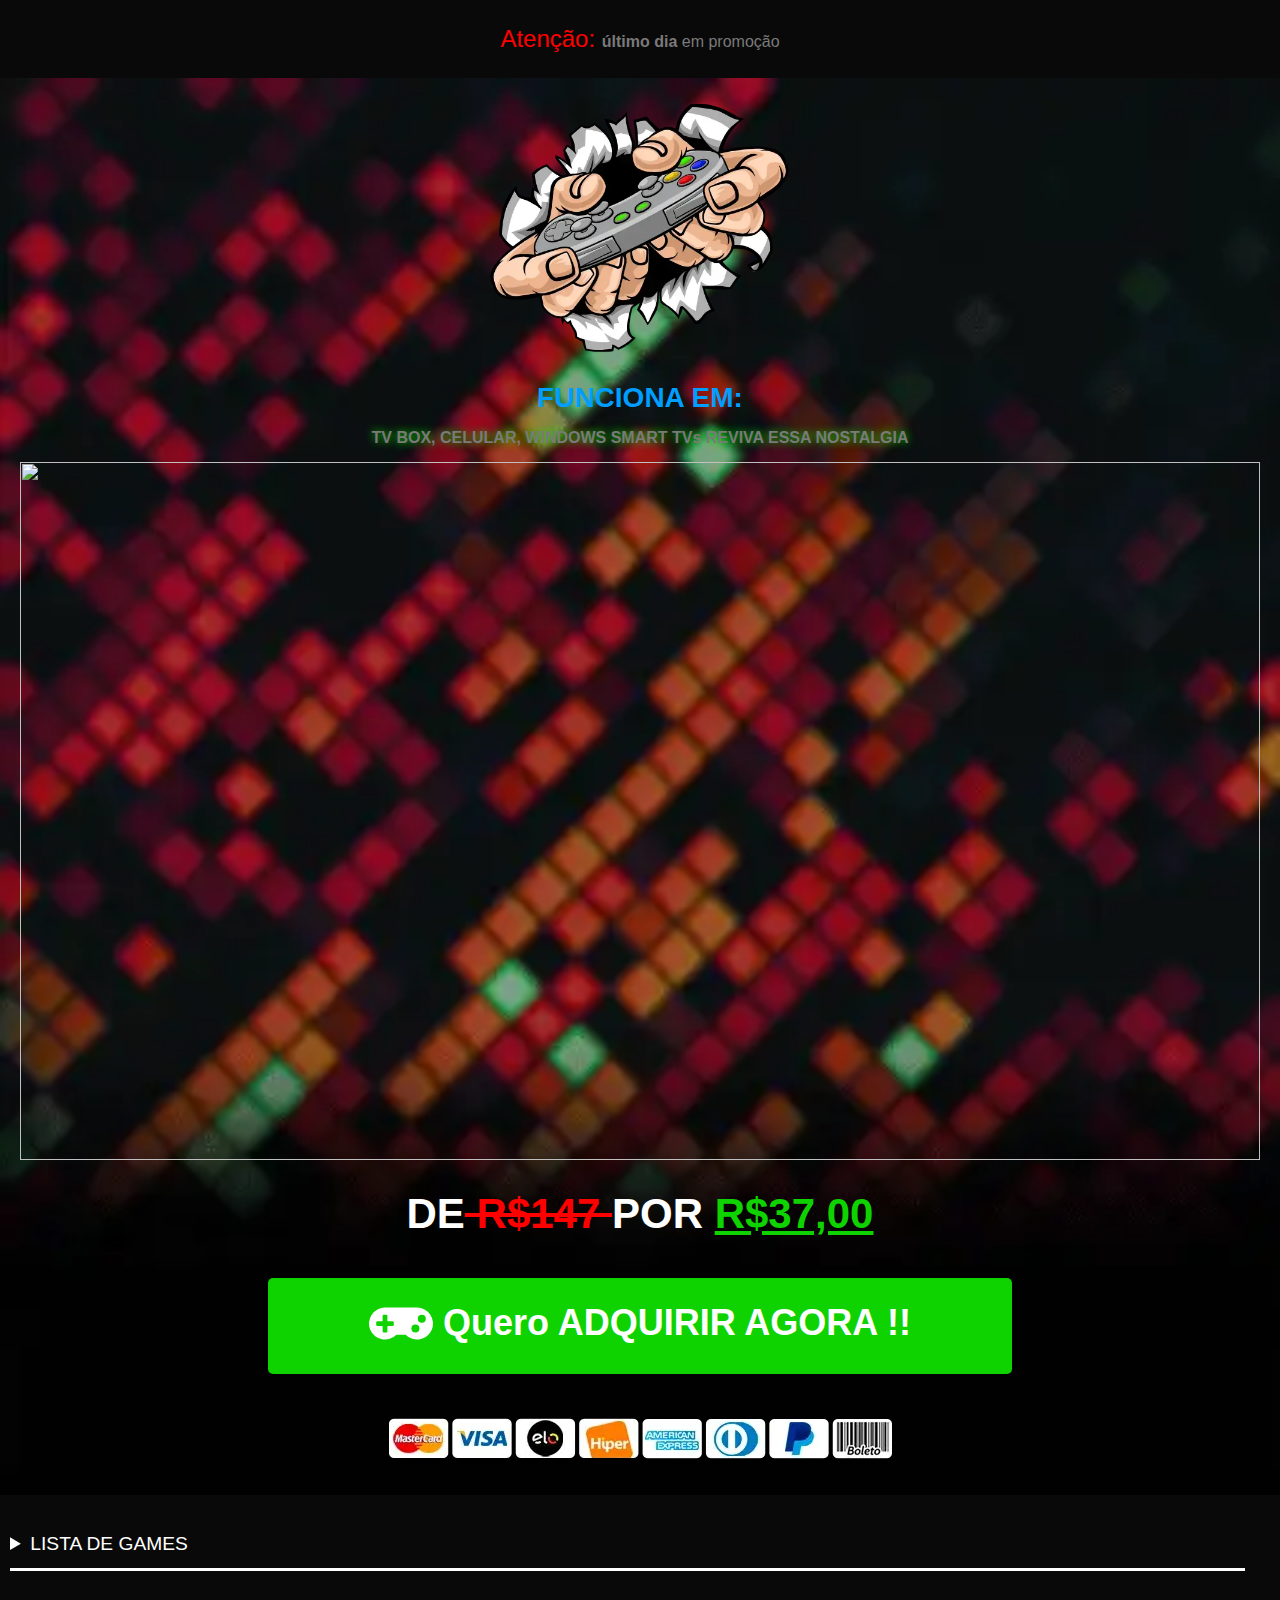
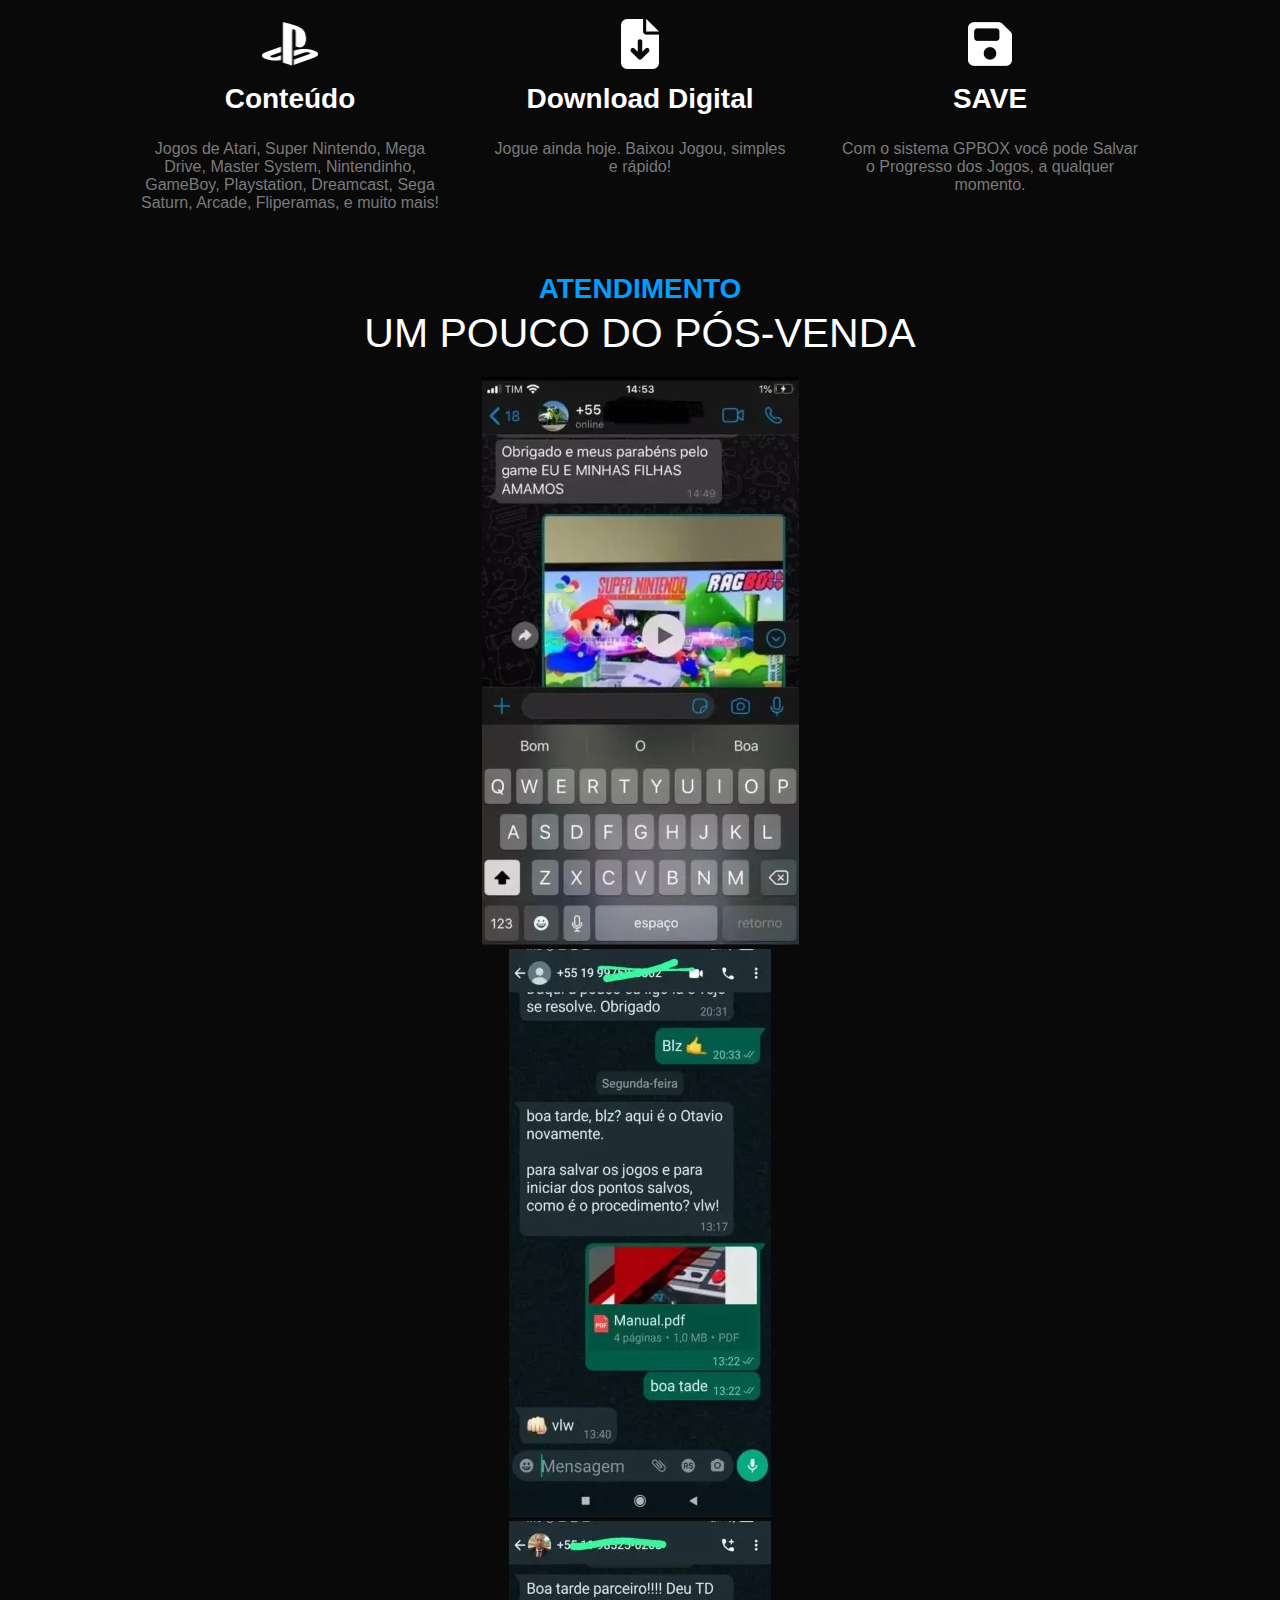
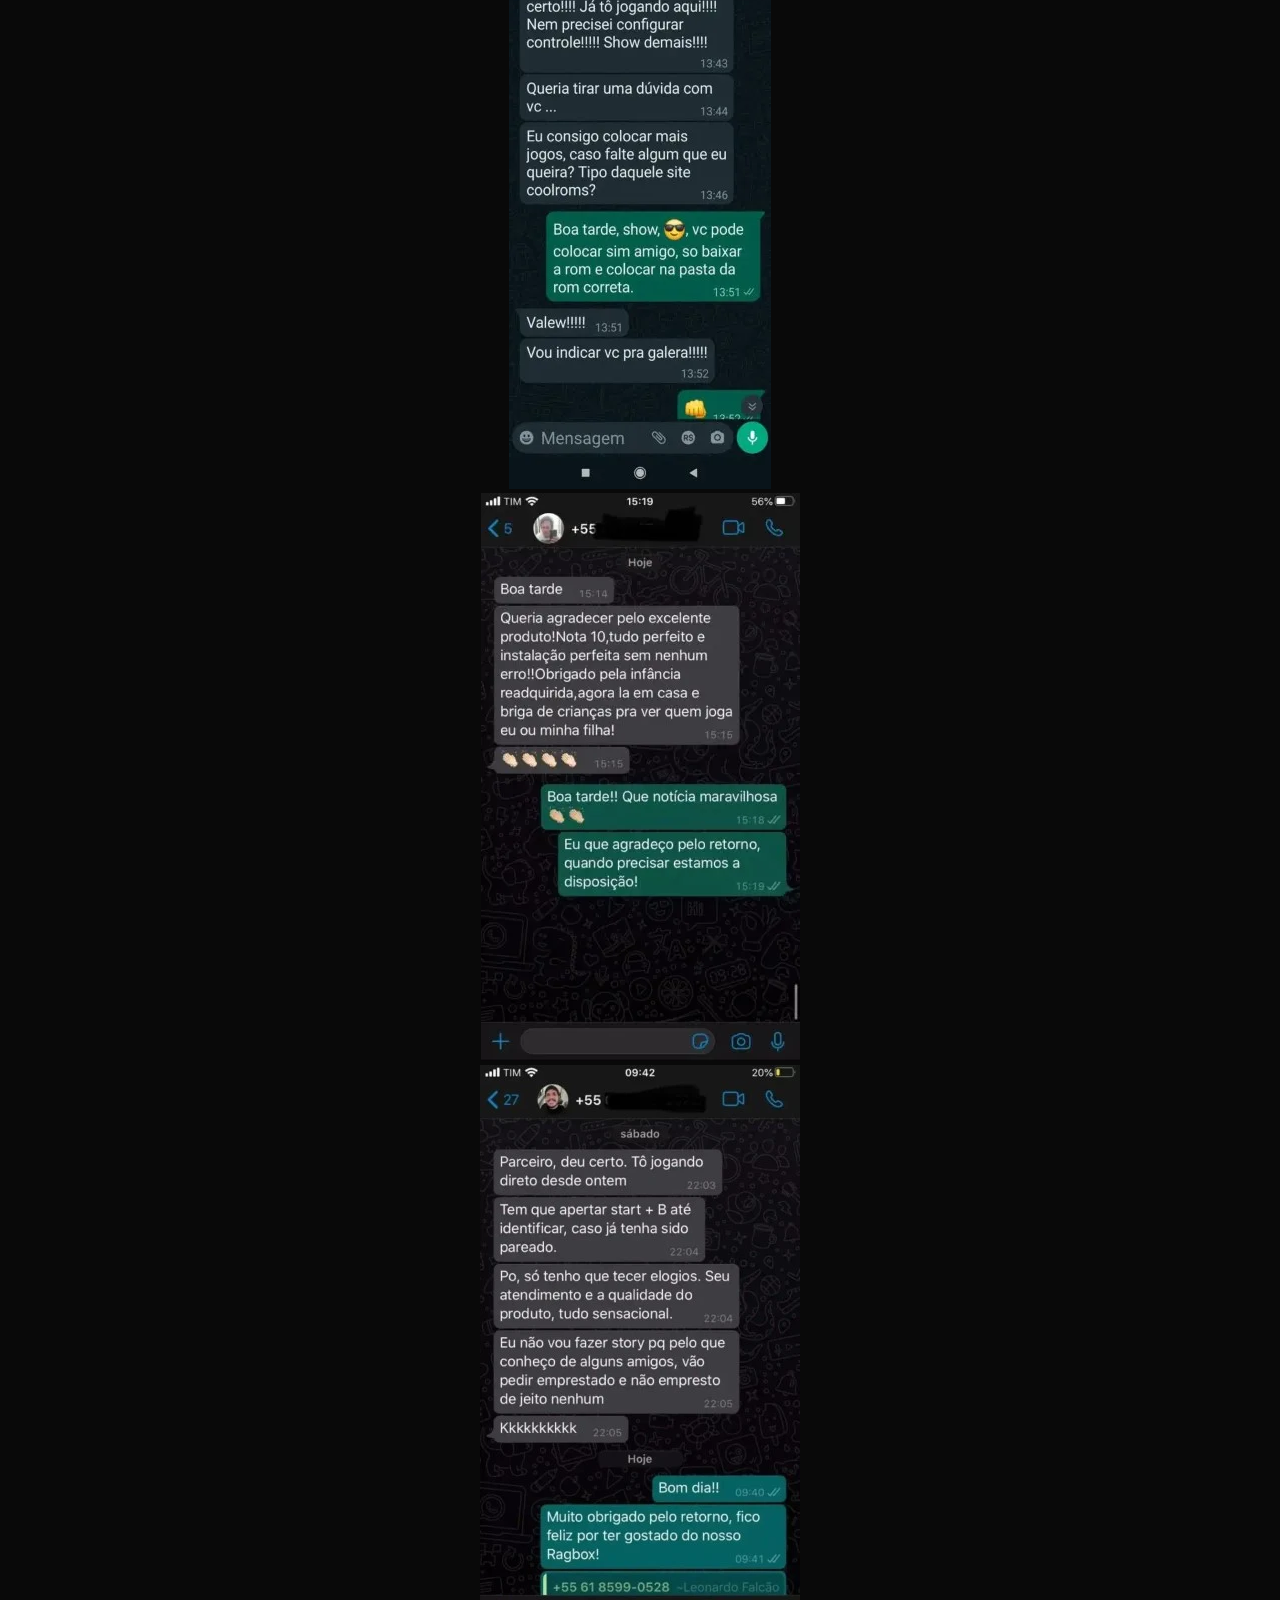
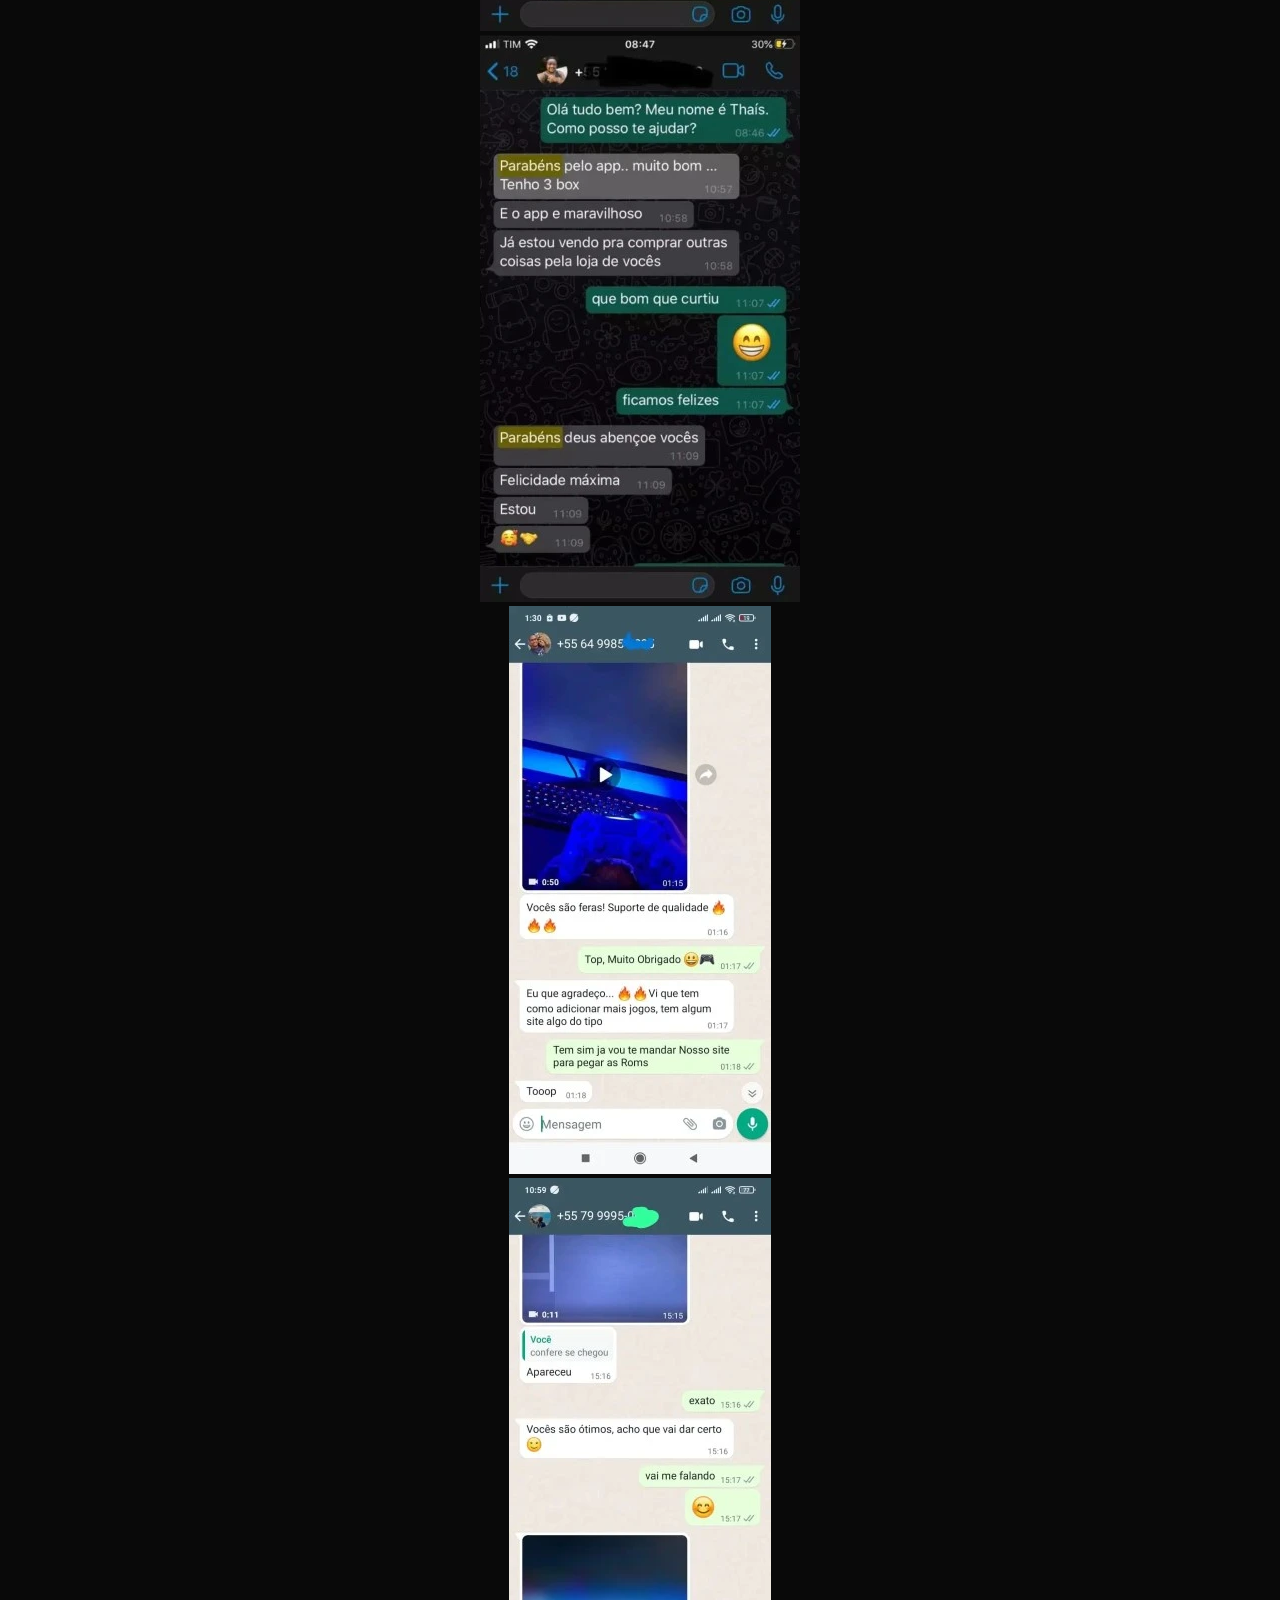
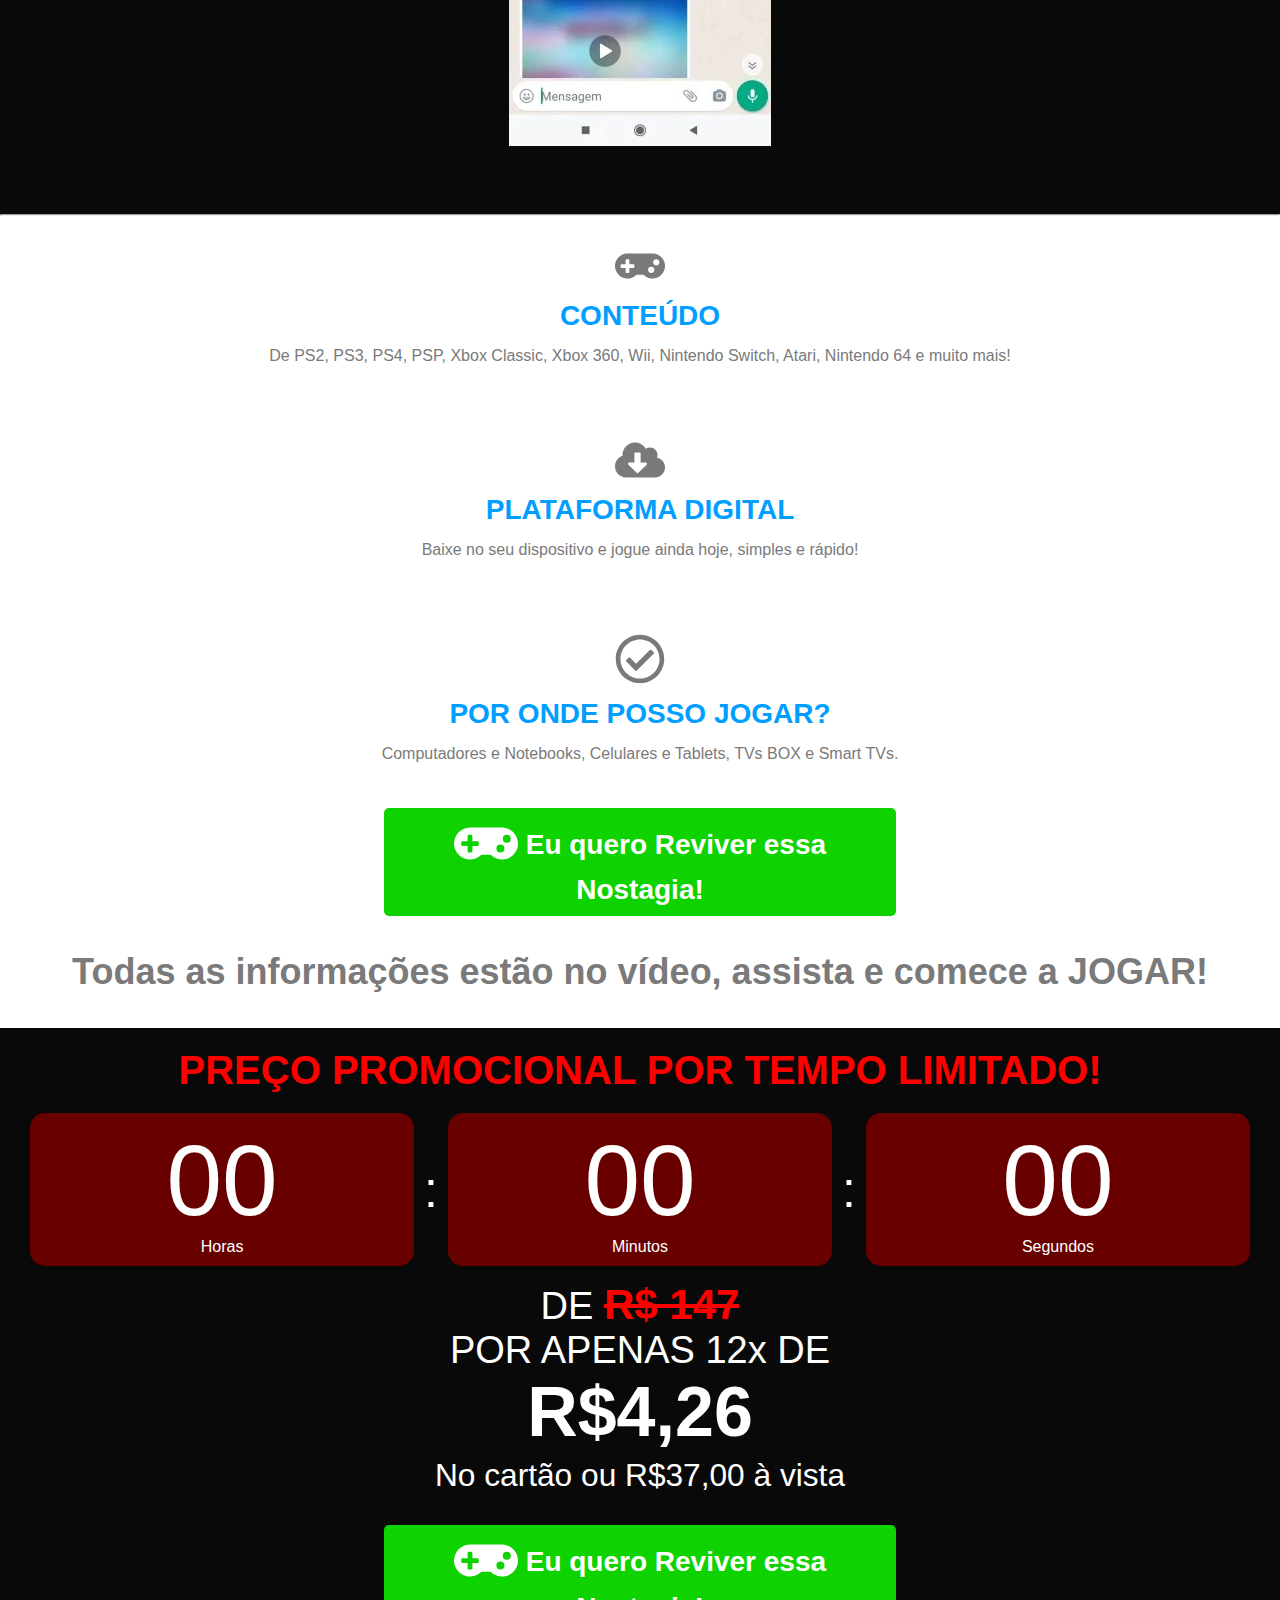
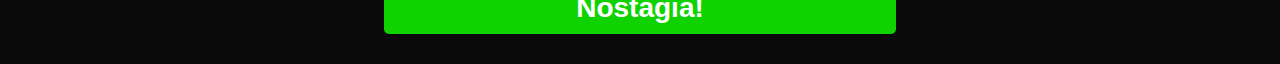
==== commit b87e3eaf: "swiper-files" ====
--- a/backup.html
+++ b/backup.html
@@ -10,8 +10,8 @@
     <link rel="stylesheet" href="./style.css">
     <link rel="preconnect dns-prefetch" href="https://cdn.jsdelivr.net/npm/swiper@11/swiper-bundle.min.css">
 
-    <link rel="preload" href="./assets/images/computador.webp">
-    <link fetchpriority="high" rel="preload" href="./assets/images/celular.webp">
+    <link rel="preconnect dns-prefetch"  href="./assets/images/computador.webp">
+    <link fetchpriority="high" rel="preconnect dns-prefetch"  href="./assets/images/celular.webp">
 
     <script src="https://trackings.nemu.com.br/trackings/script.js" async data-tracking-id="pjqB15GDM3"
         crossorigin="anonymous"></script>
--- a/style.css
+++ b/style.css
@@ -318,24 +318,22 @@
     margin-bottom: 20px
 }
 
-.swiper-container {
-    width: 100%;
-    padding: 0;
-    height: 100%;
-    display: flex;
-    justify-content: center;
-    align-items: center
-}
-
-.swiper {
-    margin: 0 auto;
-    cursor: grab
-}
-
-.swiper-slide img {
-    width: 23rem;
+.container{
+    display: flex;
+    justify-content: center;
+    align-items: center;
+}
+
+.card__container{
+    padding-block: 5rem;
+}
+
+
+.card__image img{
+    width: 400px;
     height: 700px;
-    border-radius: 25px
+    border-radius: 1.25rem;
+  
 }
 
 div.swiper-button-next::after,
@@ -343,14 +341,6 @@
     font-size: 20px;
     font-weight: 700;
     color: #fff
-}
-
-div.swiper-button-next {
-    transform: translateX(60%)
-}
-
-div.swiper-button-prev {
-    transform: translateX(-60%)
 }
 
 
@@ -455,13 +445,6 @@
     font-size: 70px
 }
 
-@media (max-width:1093px) {
-    .swiper-slide img {
-        width: 28rem;
-        height: 700px;
-        border-radius: 25px
-    }
-}
 
 @media (max-width:768px) {
     .logo img {
@@ -560,19 +543,6 @@
         margin-bottom: 20px
     }
 
-    .swiper-slide img {
-        width: 18rem;
-        height: 700px;
-        border-radius: 25px
-    }
-
-    div.swiper-button-next {
-        transform: translateX(40%)
-    }
-
-    div.swiper-button-prev {
-        transform: translateX(-40%)
-    }
 
     .content h1,
     .info-btn span {
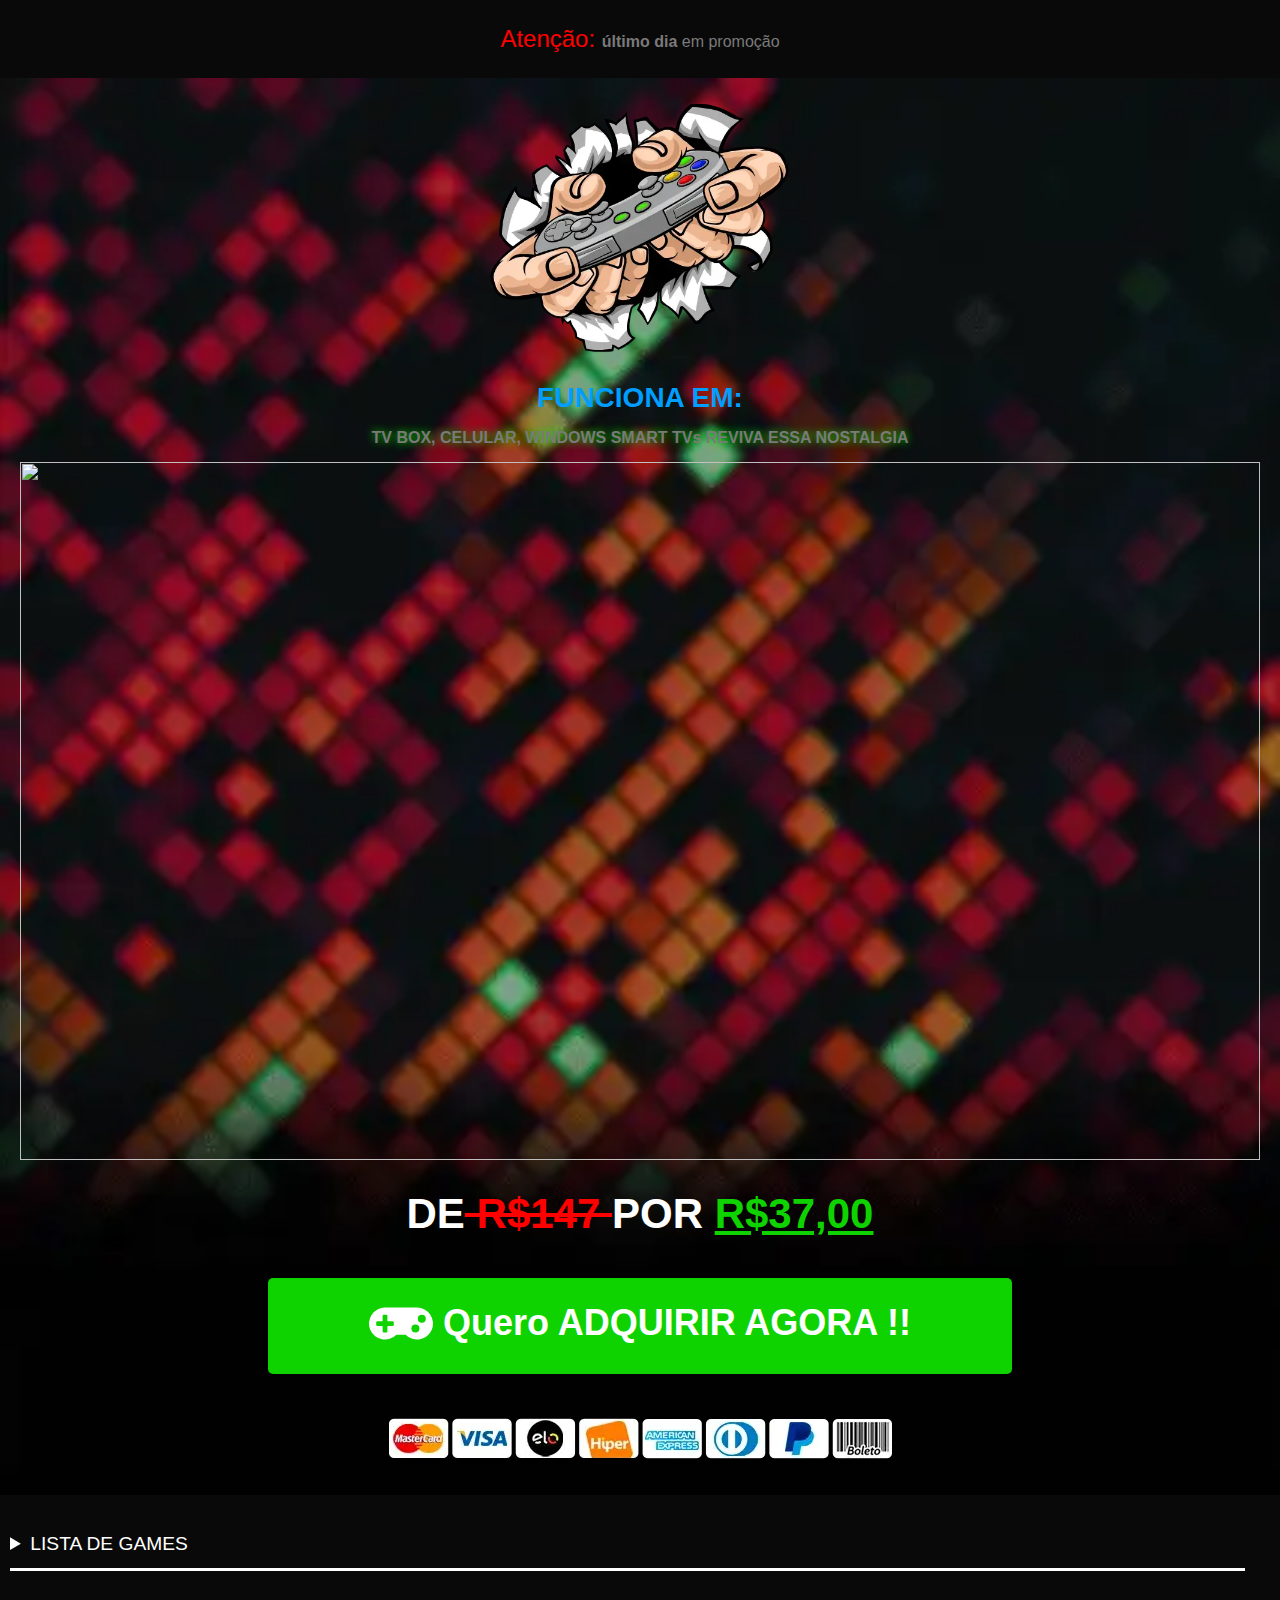
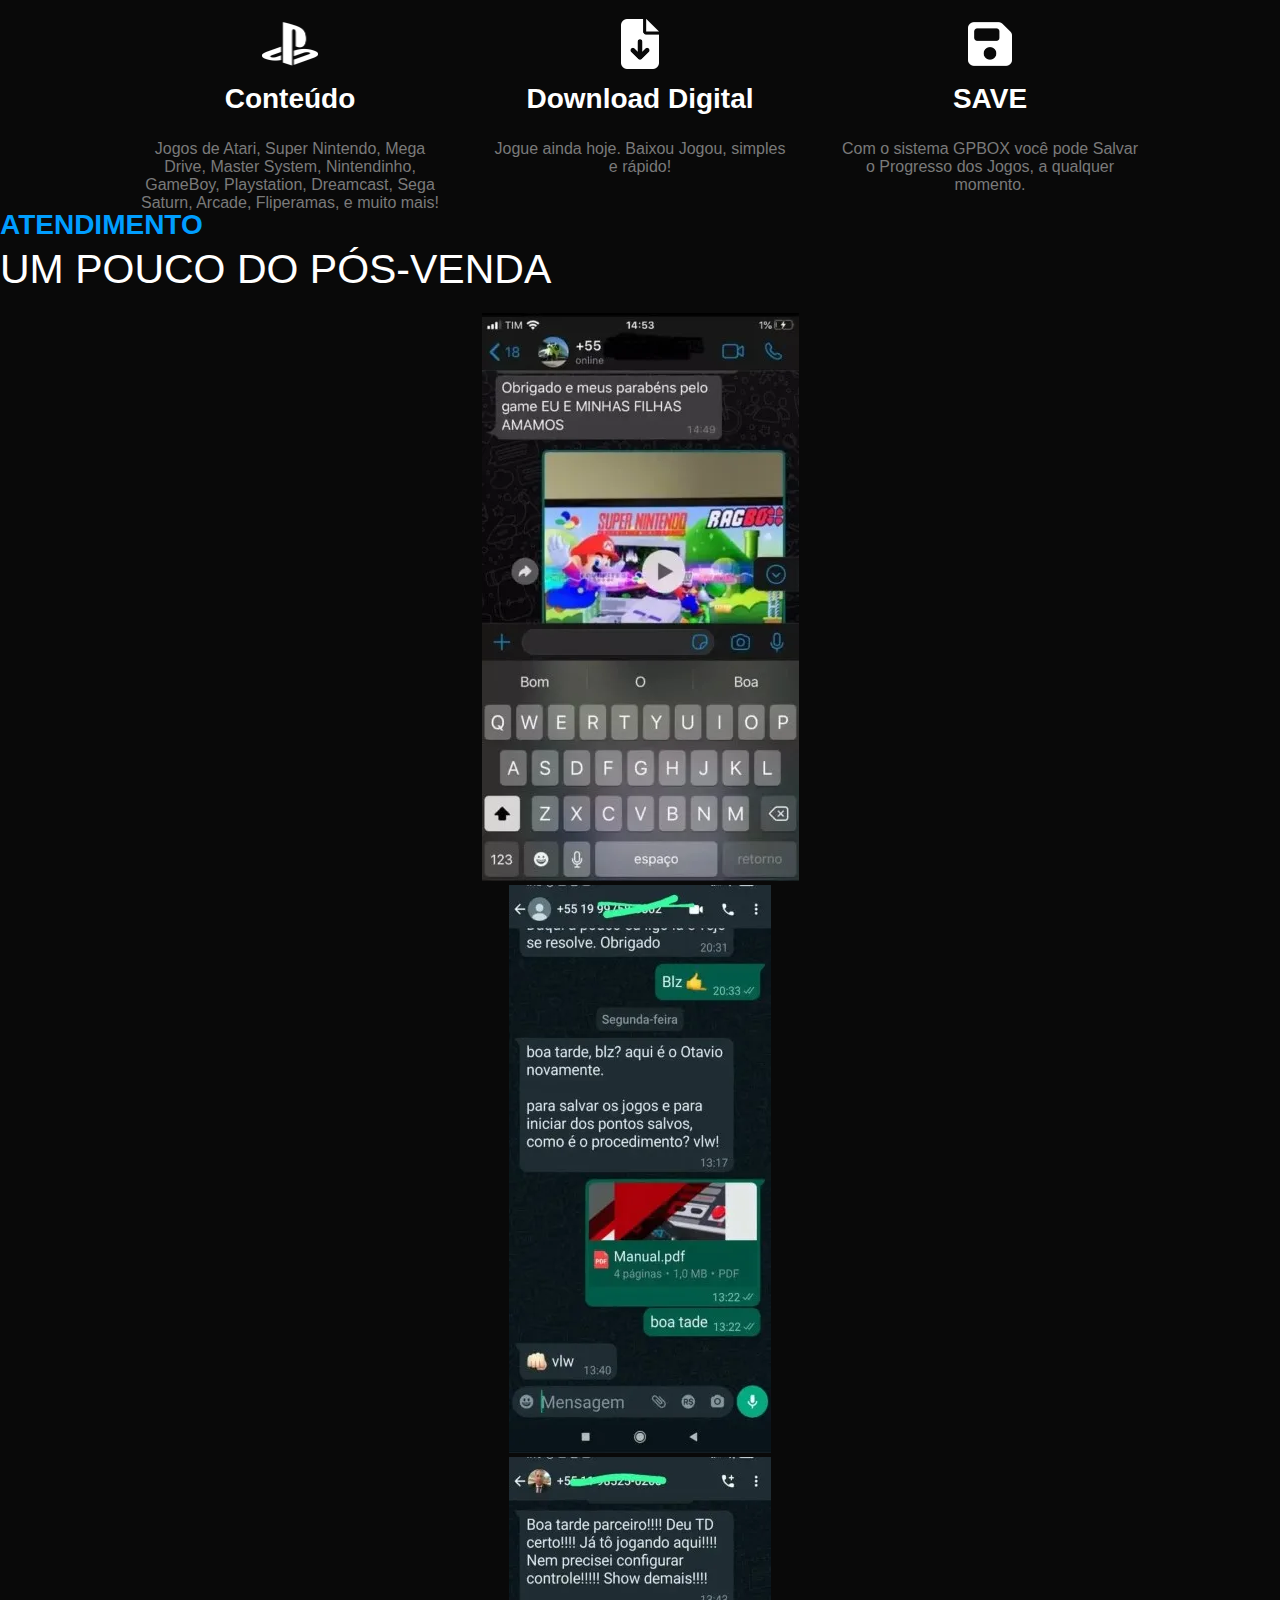
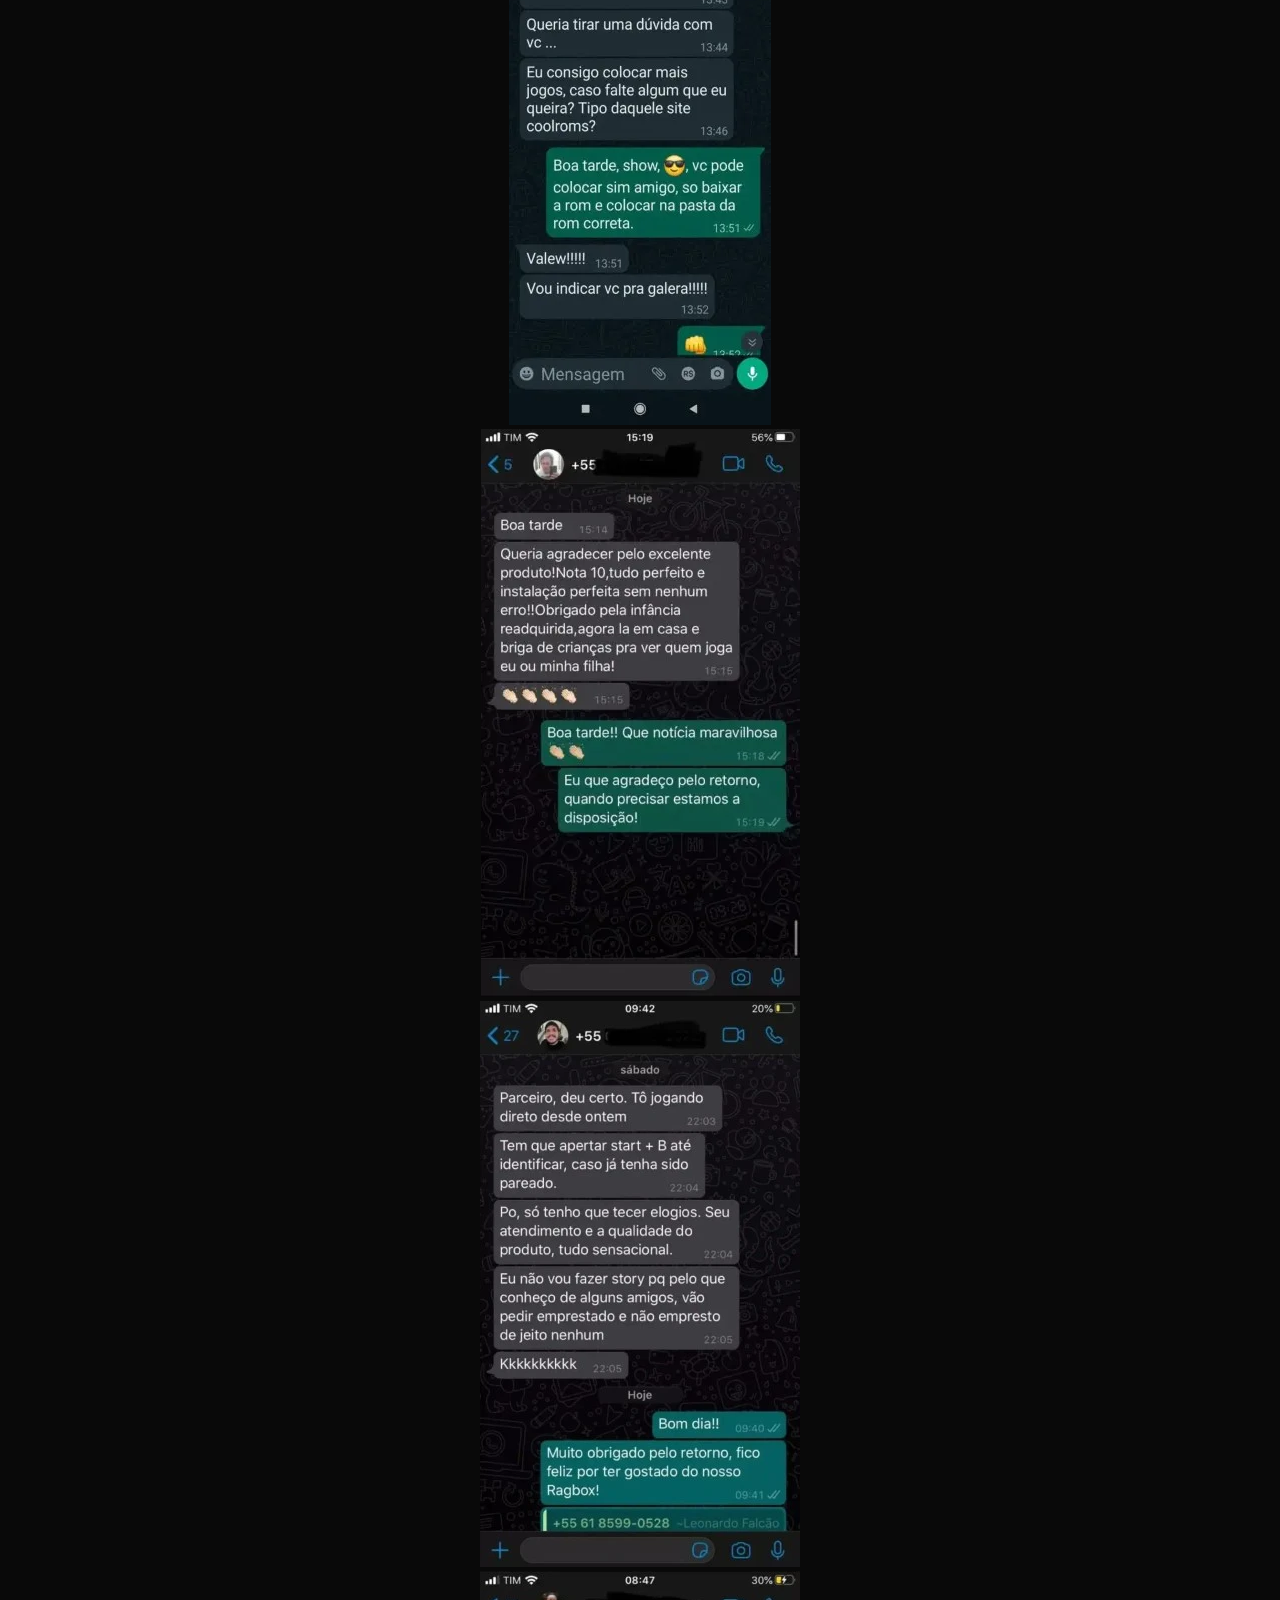
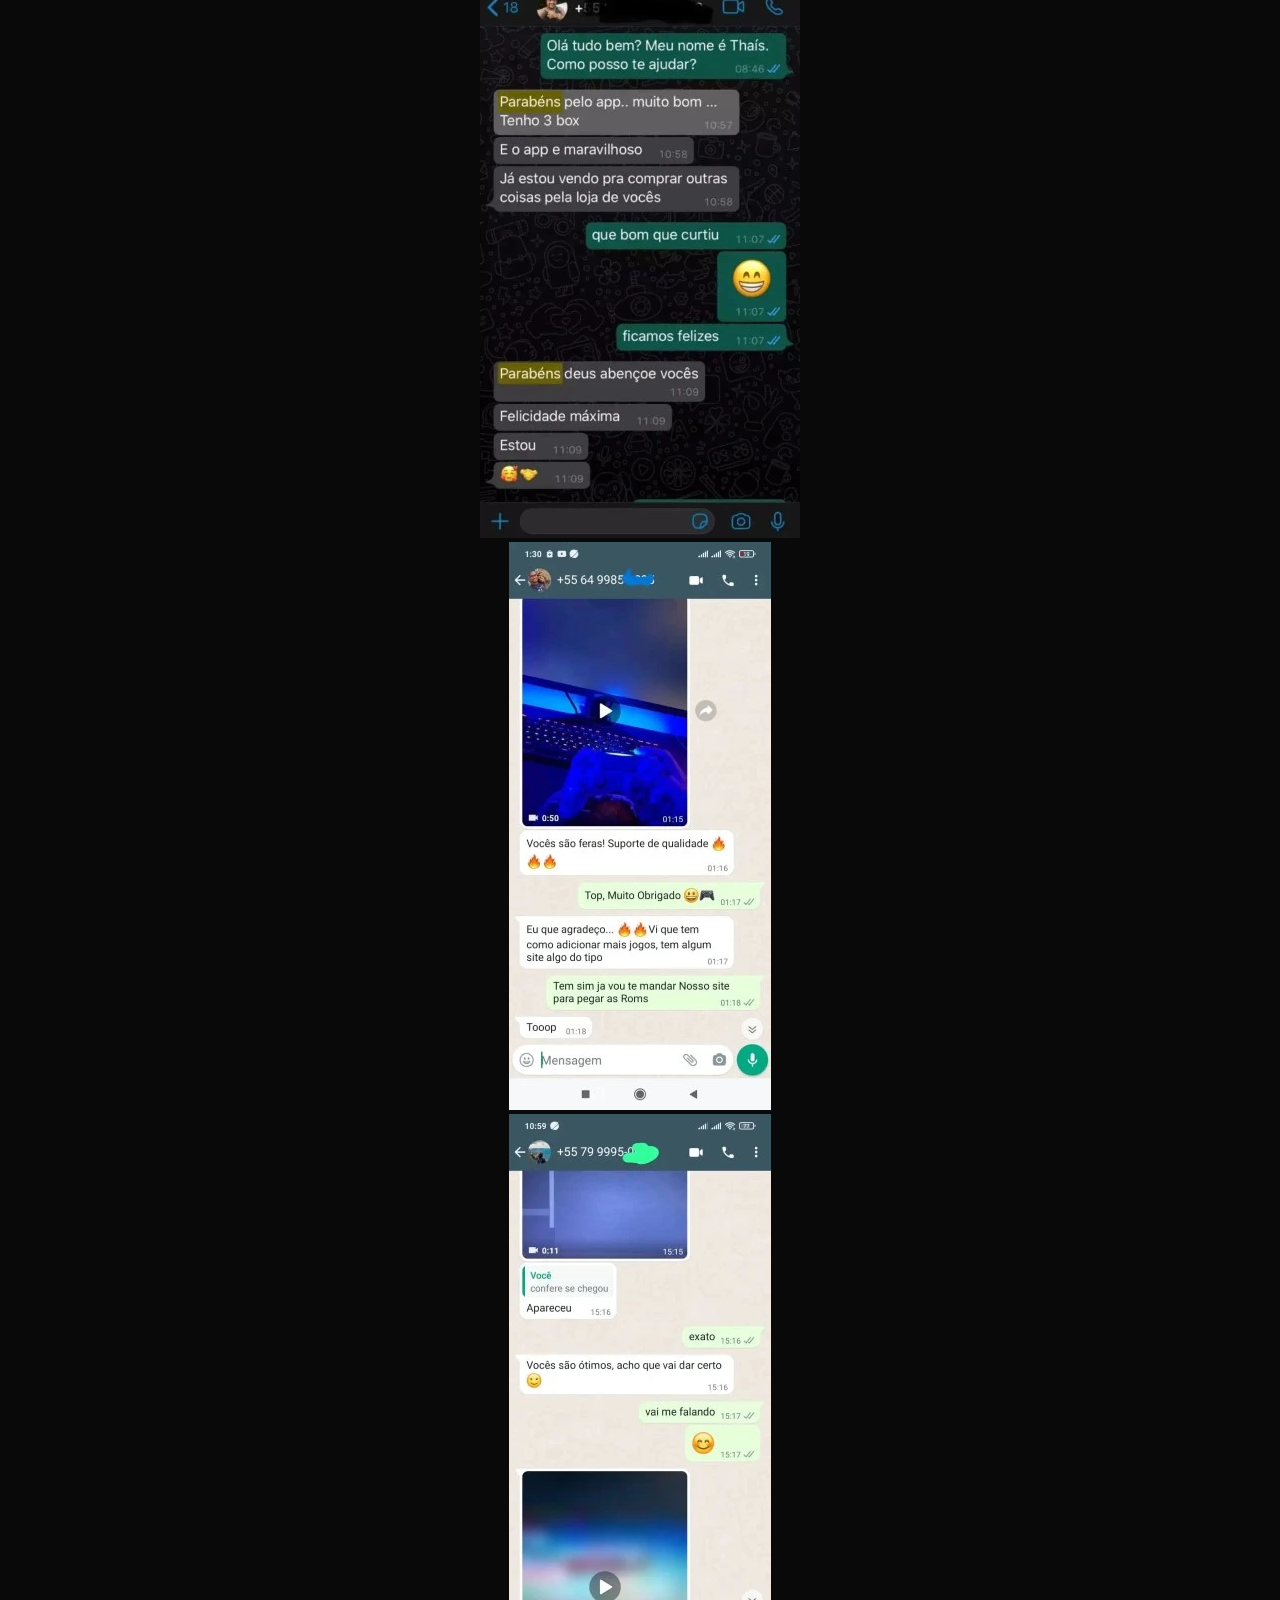
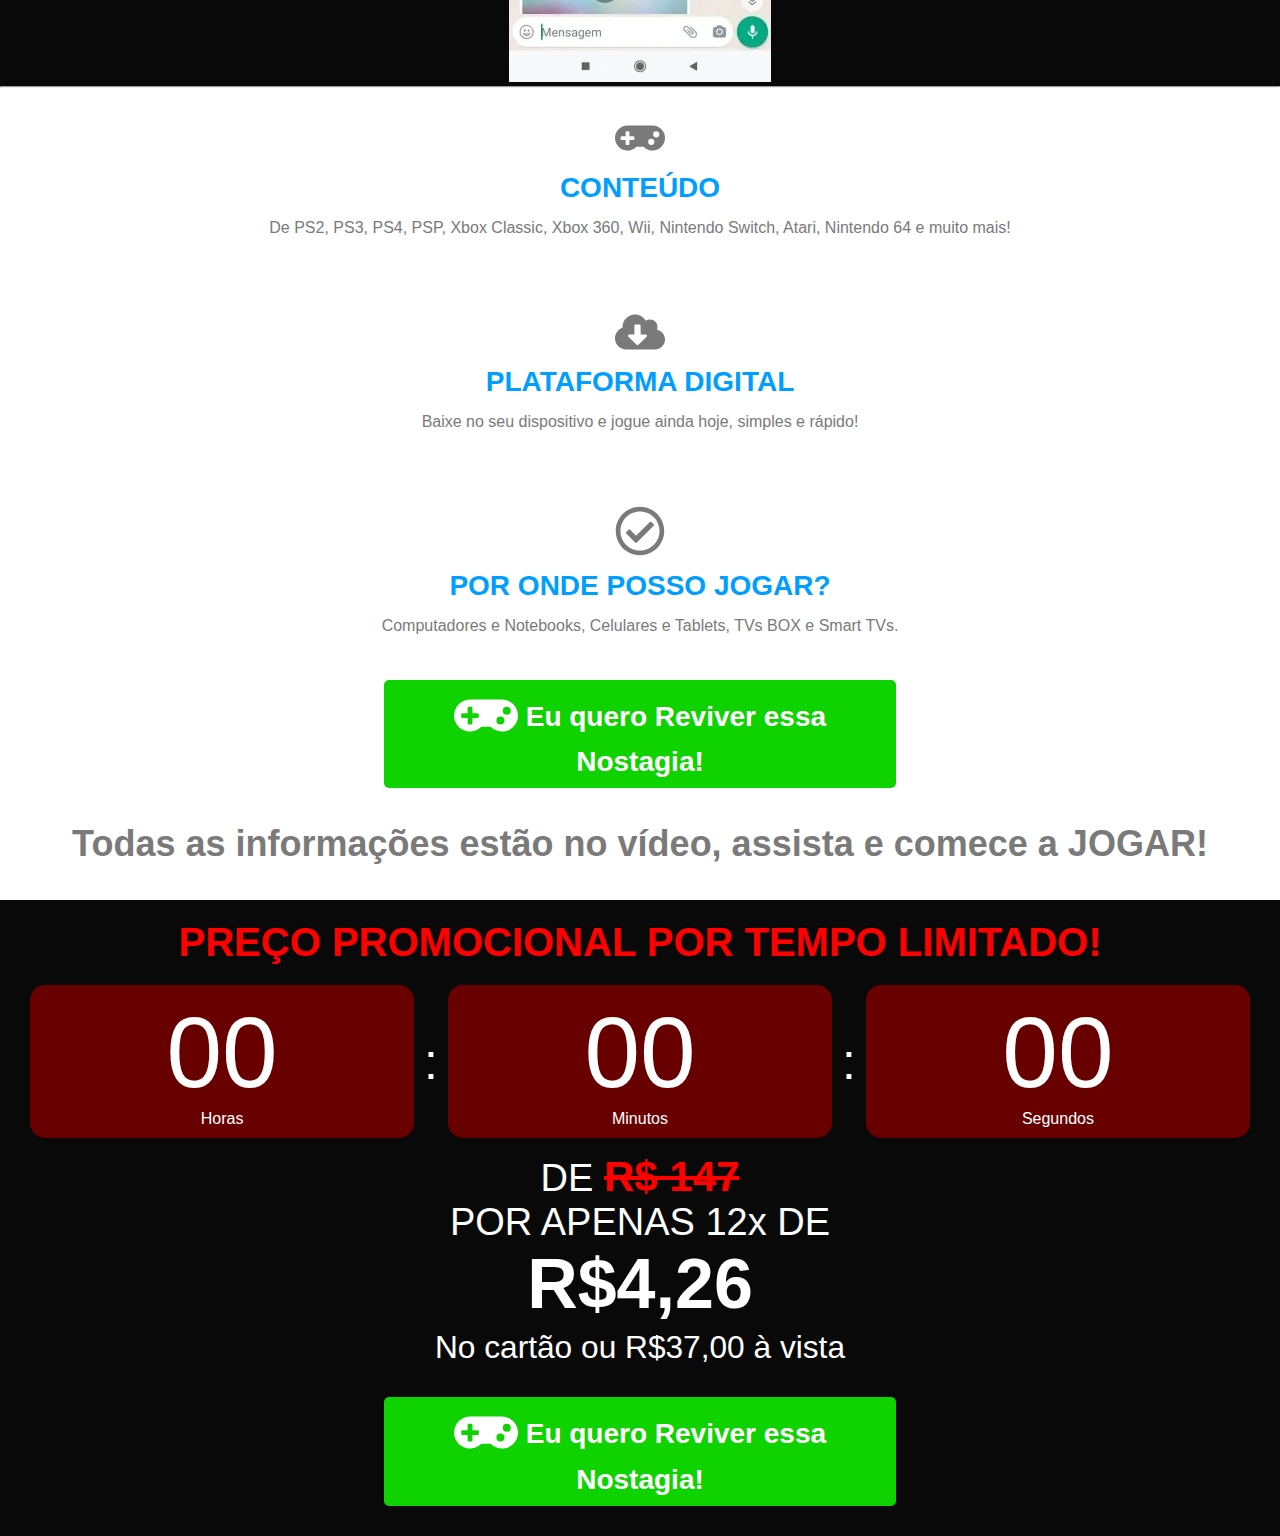
==== commit ba2bd9d6: "javinhas" ====
--- a/backup.html
+++ b/backup.html
@@ -13,9 +13,9 @@
     <link rel="preconnect dns-prefetch"  href="./assets/images/computador.webp">
     <link fetchpriority="high" rel="preconnect dns-prefetch"  href="./assets/images/celular.webp">
 
-    <script src="https://trackings.nemu.com.br/trackings/script.js" async data-tracking-id="pjqB15GDM3"
+    <script  rel="preconnect dns-prefetch" src="https://trackings.nemu.com.br/trackings/script.js" async data-tracking-id="pjqB15GDM3"
         crossorigin="anonymous"></script>
-    <script src="https://trackings.nemu.com.br/trackings/iOjq4LRbII/script.js" async crossorigin="anonymous"></script>
+    <script  rel="preconnect dns-prefetch" src="https://trackings.nemu.com.br/trackings/iOjq4LRbII/script.js" async crossorigin="anonymous"></script>
     <title>MEGA STORE</title>
 
     <!-- Google Tag Manager -->
--- a/style.css
+++ b/style.css
@@ -301,7 +301,7 @@
     color: #b4b4b4
 }
 
-.depoimentos-container {
+#carousel {
     padding: 5% 0;
     text-align: center
 }
